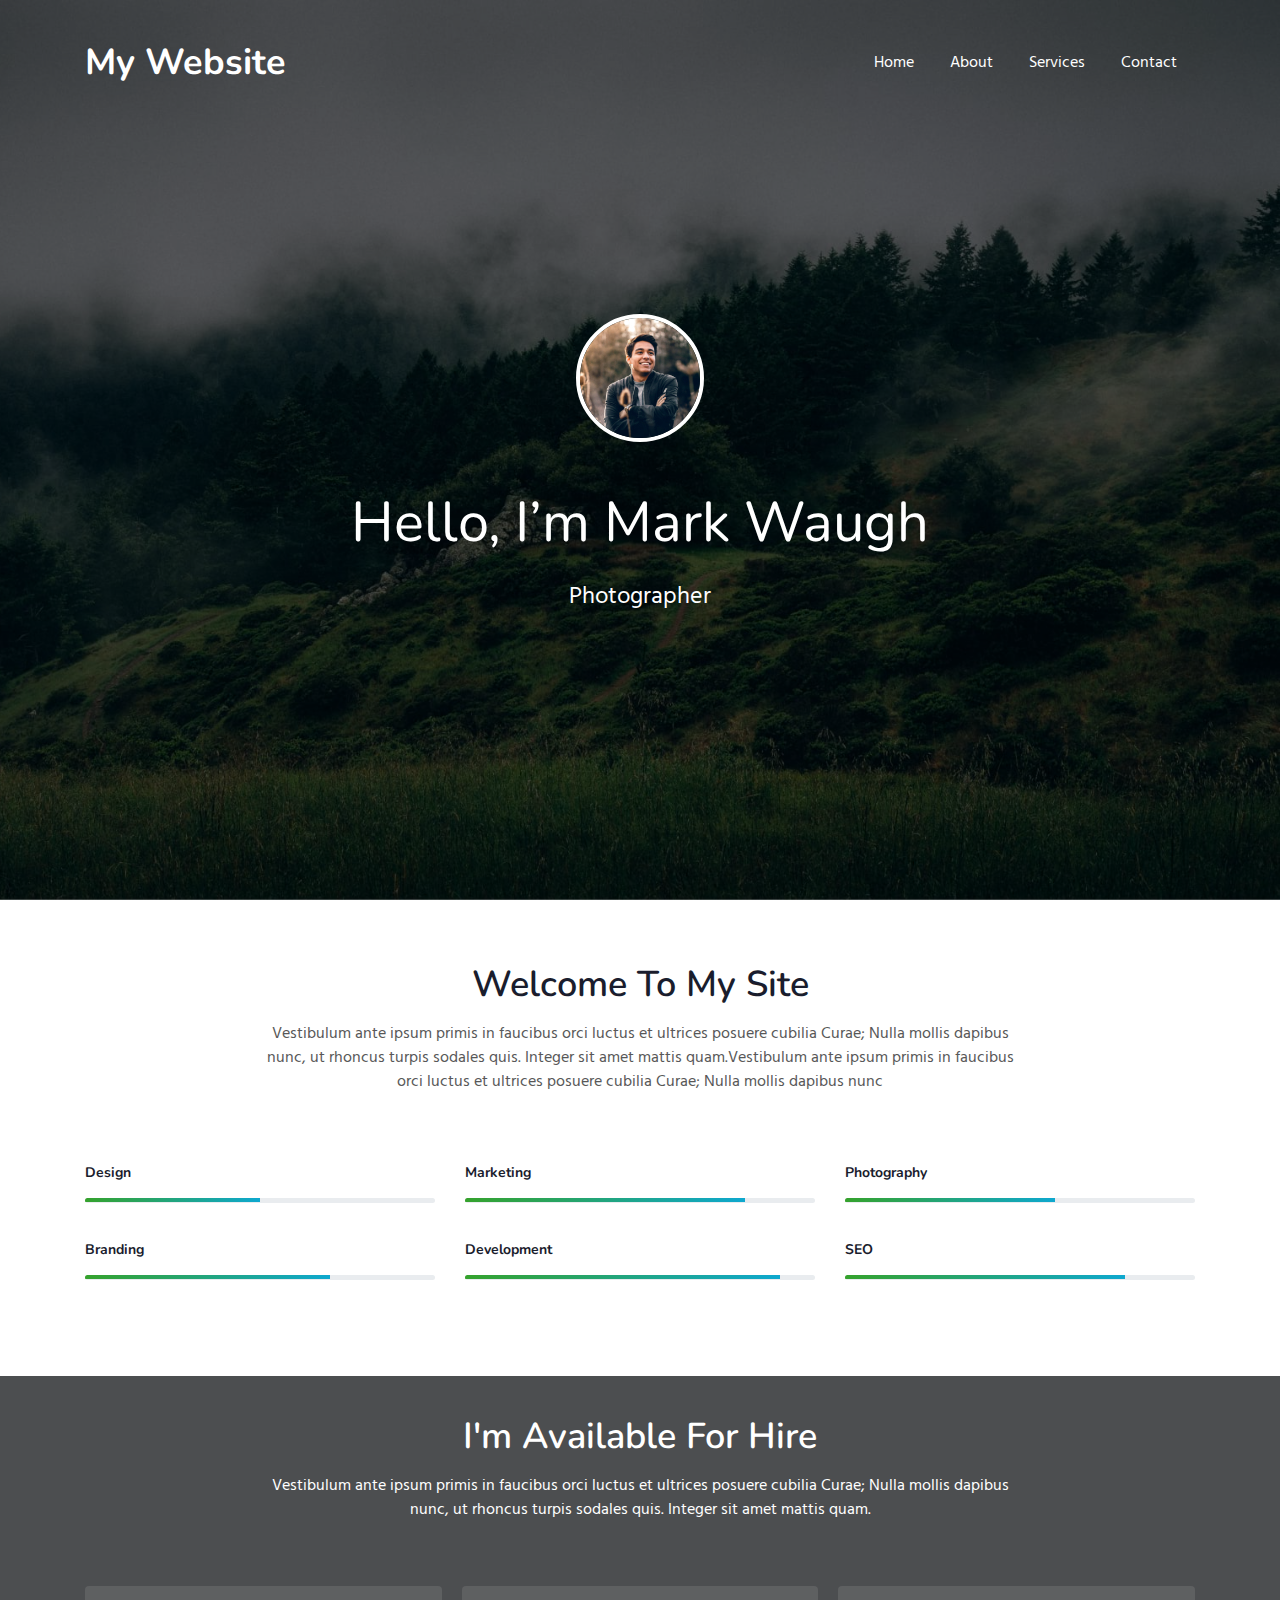
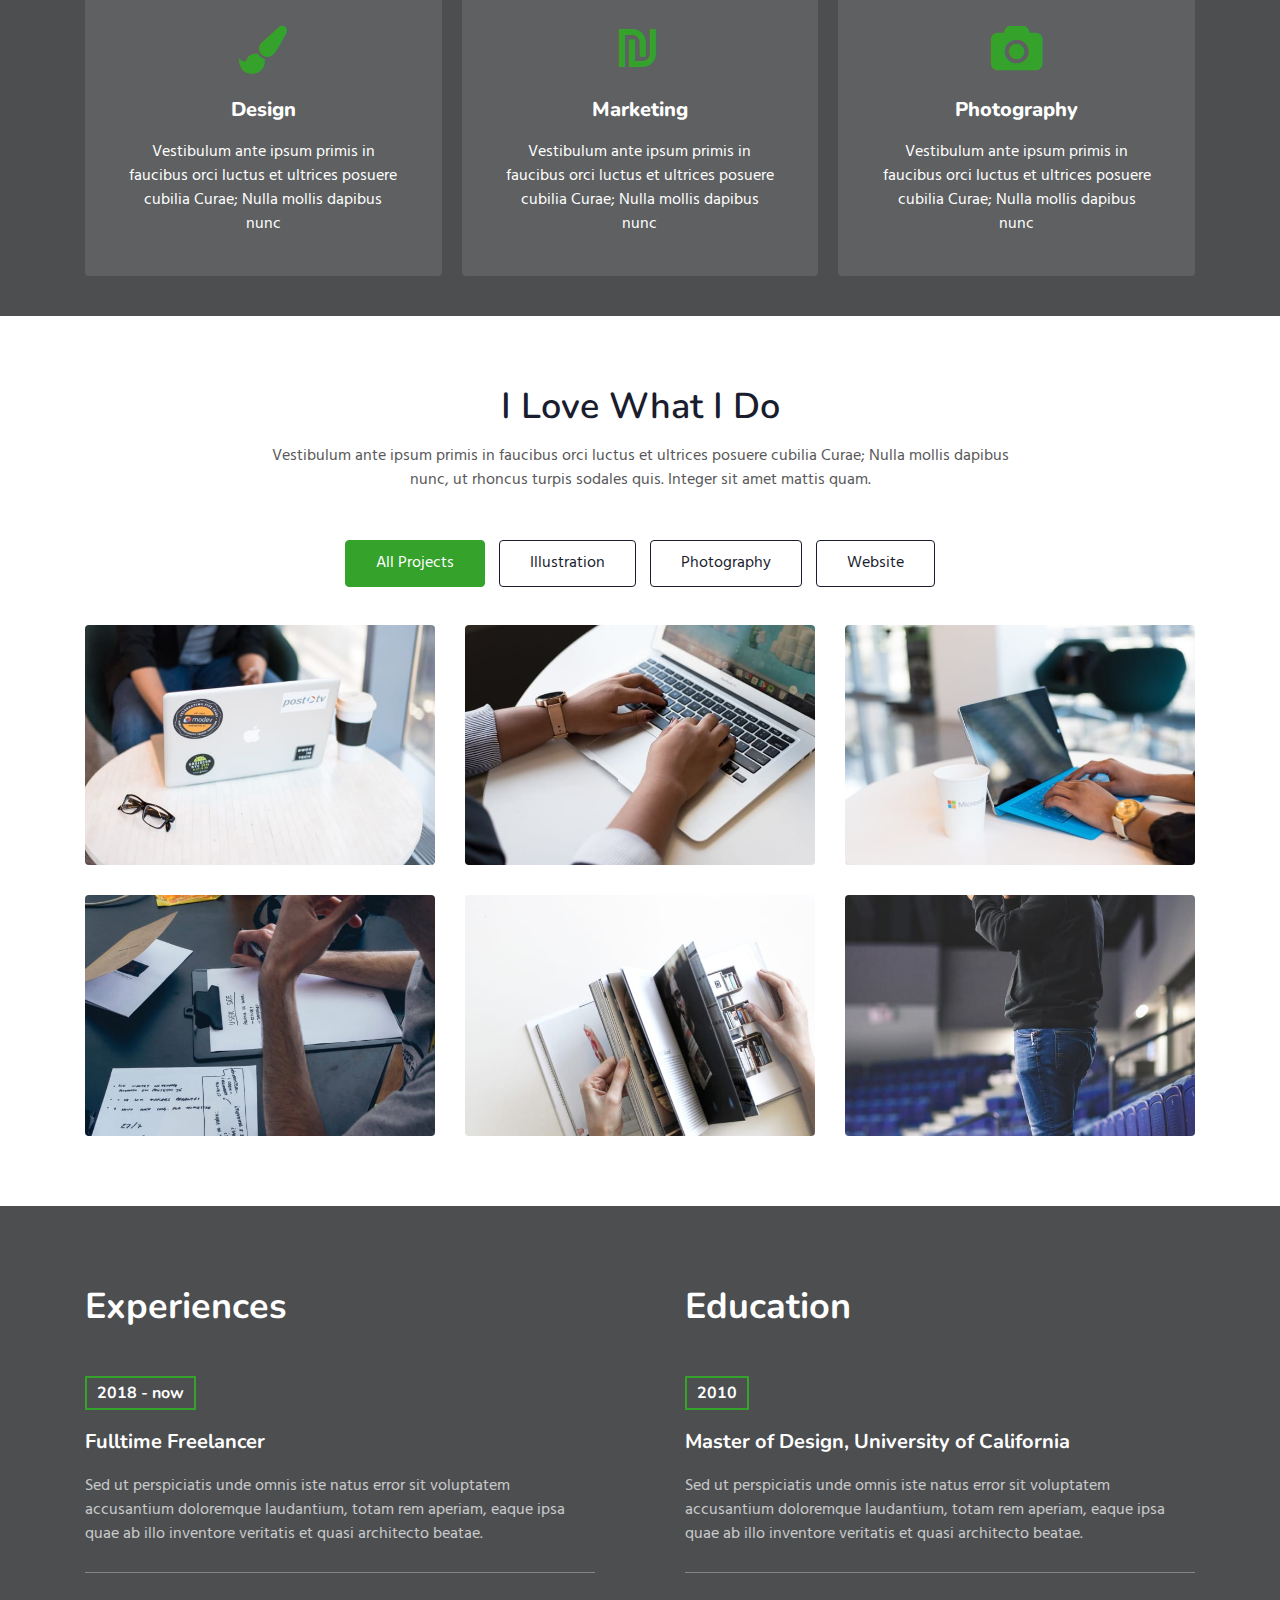
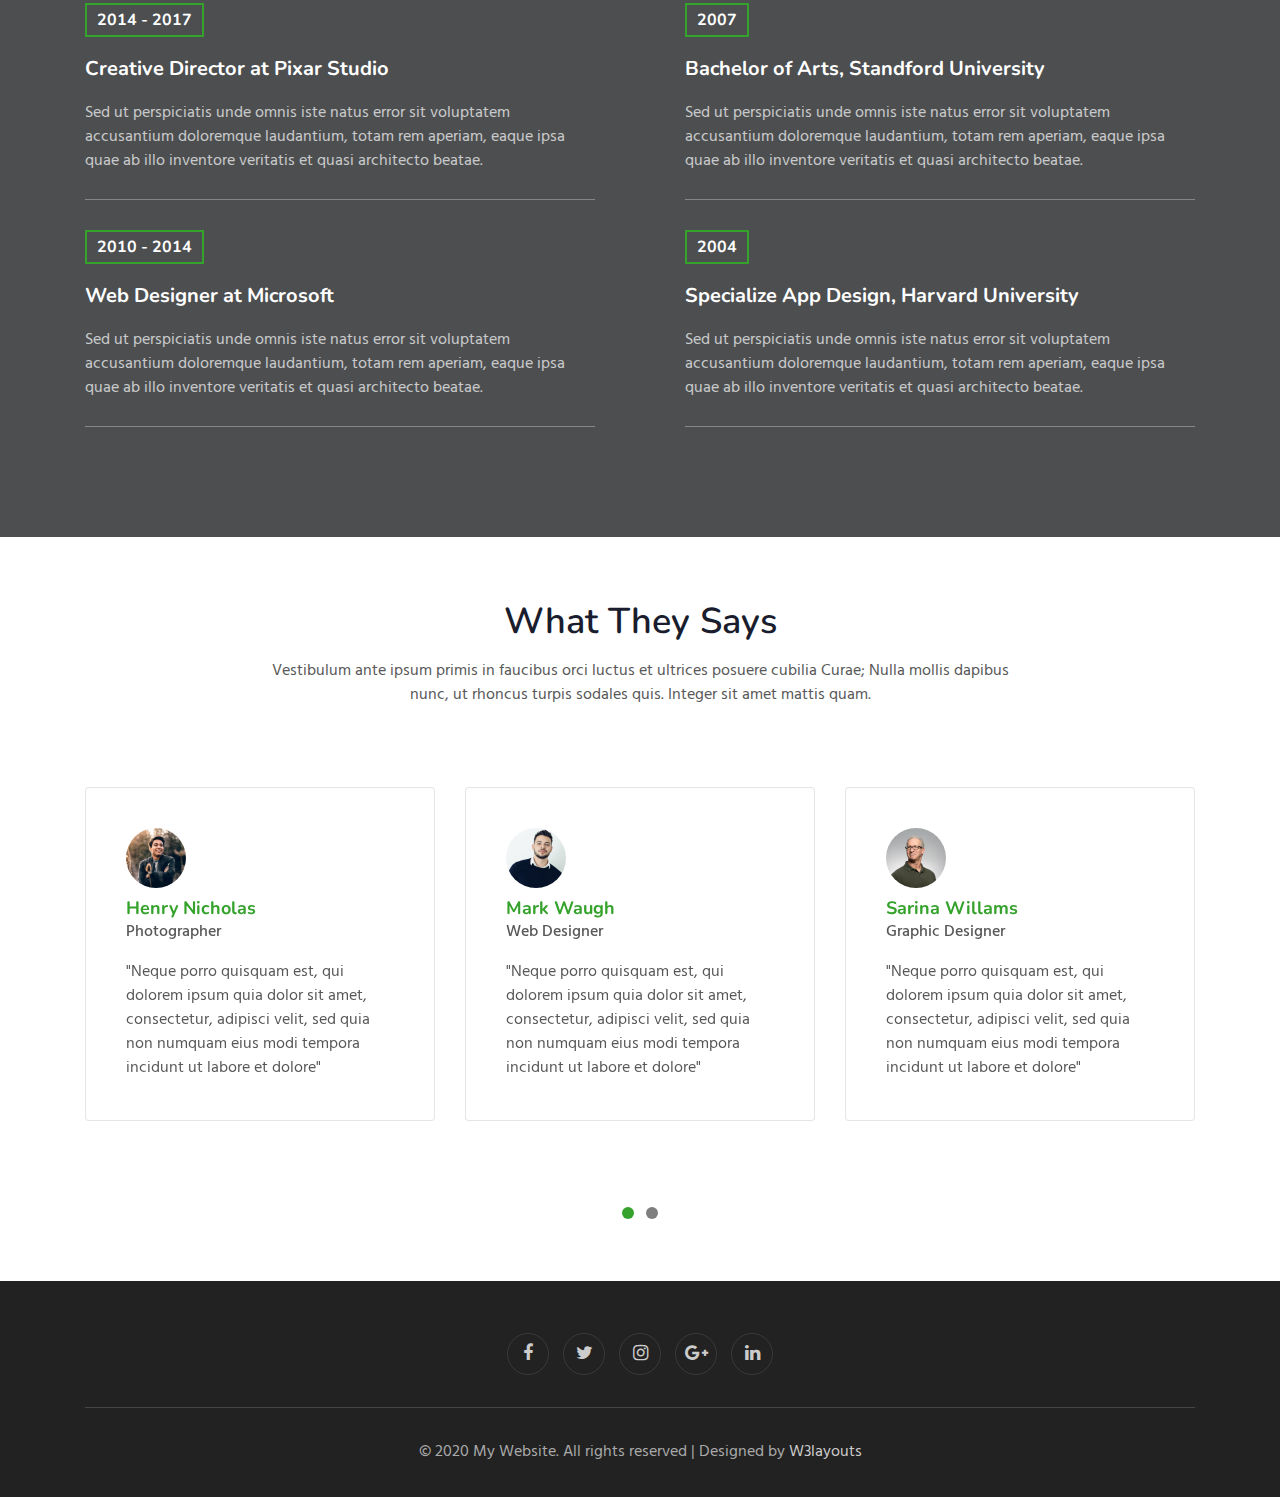
==== index.html @ eea14b31 "added index" ====
<!--
Author: W3layouts
Author URL: http://w3layouts.com
-->
<!doctype html>
<html lang="en">
  <head>
    <!-- Required meta tags -->
    <meta charset="utf-8">
    <meta name="viewport" content="width=device-width, initial-scale=1, shrink-to-fit=no">

    <title>My Website a Personal Portfolio Category Bootstrap Responsive Website Template | Home :: W3layouts</title>
    <!-- web fonts -->
    <link href="//fonts.googleapis.com/css?family=Nunito:400,600,700,800,900&display=swap" rel="stylesheet">
    <link href="//fonts.googleapis.com/css?family=Hind&display=swap" rel="stylesheet">
    <!-- //web fonts -->
    <!-- Template CSS -->
    <link rel="stylesheet" href="assets/css/style-starter.css">
  </head>
  <body>

<section class="w3l-bootstrap-header">
  <nav class="navbar navbar-expand-lg navbar-light py-lg-3 py-2">
    <div class="container">
      <a class="navbar-brand" href="index.html"> My Website</a>
      <!-- if logo is image enable this   
    <a class="navbar-brand" href="#index.html">
        <img src="image-path" alt="Your logo" title="Your logo" style="height:35px;" />
    </a> -->
      <button class="navbar-toggler" type="button" data-toggle="collapse" data-target="#navbarSupportedContent"
        aria-controls="navbarSupportedContent" aria-expanded="false" aria-label="Toggle navigation">
        <span class="navbar-toggler-icon fa fa-bars"></span>
      </button>

      <div class="collapse navbar-collapse" id="navbarSupportedContent">
        <ul class="navbar-nav ml-auto">
          <li class="nav-item">
            <a class="nav-link" href="index.html">Home</a>
          </li>
          <li class="nav-item">
            <a class="nav-link" href="about.html">About</a>
          </li>
          <li class="nav-item">
            <a class="nav-link" href="services.html">Services</a>
          </li>
         
        
          <li class="nav-item">
            <a class="nav-link" href="contact.html">Contact</a>
          </li>
        </ul>
        
      </div>
    </div>
  </nav>
</section>
 <!--  Main banner section -->
 <section class="w3l-main-banner" id="home">
  <div class="companies20-content">
    <div class="companies-wrapper">
        <div class="item">
         
            <div class="slider-info banner-view text-center">
              <div class="banner-info container">
                <img src="assets/images/c1.jpg" alt="about image" class="img-fluid">
                <h3 class="banner-text mt-5">Hello, I’m Mark Waugh
                  </h3>
                  <p class="my-4 mb-5">Photographer</p><br>
               
              </div>
            </div>
          
        </div>
    </div>
  </div>
</section>
 <!--  //Main banner section -->
<section class="w3l-about ">
<div class="skills-bars py-5">
 <div class="container py-md-3">
  <div class="heading text-center mx-auto">
    <h3 class="head">Welcome To My Site</h3>
    <p class="my-3 head"> Vestibulum ante ipsum primis in faucibus orci luctus et ultrices posuere cubilia Curae;
      Nulla mollis dapibus nunc, ut rhoncus
      turpis sodales quis. Integer sit amet mattis quam.Vestibulum ante ipsum primis in faucibus orci luctus et ultrices posuere cubilia Curae; Nulla mollis dapibus nunc</p>
      
    </div>
<div class="row mt-5 pt-3">
    <div class="col-lg-4 col-md-4 col-sm-6 skills-bar-grids mb-4 pb-2">
        <h4>Design</h4>
        <div class="progress">
        <div class="progress-bar progress-bar-striped bg-color" role="progressbar" style="width: 50% ;height:4px;" aria-valuenow="50" aria-valuemin="0" aria-valuemax="100">
      </div>
    </div>
</div>
    <div class="col-lg-4 col-md-4 col-sm-6 skills-bar-grids mb-4 pb-2">
        <h4>Marketing</h4>
        <div class="progress">
        <div class="progress-bar progress-bar-striped bg-color" role="progressbar" style="width: 80% ;height:4px;" aria-valuenow="50" aria-valuemin="0" aria-valuemax="100">
      </div>
    </div>
</div>
<div class="col-lg-4  col-md-4 col-sm-6 skills-bar-grids mb-4 pb-2">
    <h4>Photography</h4>
    <div class="progress">
    <div class="progress-bar progress-bar-striped bg-color" role="progressbar" style="width: 60% ;height:4px;" aria-valuenow="50" aria-valuemin="0" aria-valuemax="100">
  </div>
</div>
</div>
<div class="col-lg-4  col-md-4 col-sm-6 skills-bar-grids mb-4 pb-2">
    <h4>Branding</h4>
    <div class="progress">
    <div class="progress-bar progress-bar-striped bg-color" role="progressbar" style="width: 70% ;height:4px;" aria-valuenow="50" aria-valuemin="0" aria-valuemax="100">
  </div>
</div>
</div>
<div class="col-lg-4  col-md-4 col-sm-6 skills-bar-grids mb-4 pb-2">
    <h4>Development</h4>
    <div class="progress">
    <div class="progress-bar progress-bar-striped bg-color" role="progressbar" style="width: 90% ;height:4px;" aria-valuenow="50" aria-valuemin="0" aria-valuemax="100">
  </div>
</div>
</div>
<div class="col-lg-4 col-md-4 col-sm-6 skills-bar-grids ">
    <h4>SEO</h4>
    <div class="progress">
    <div class="progress-bar progress-bar-striped bg-color" role="progressbar" style="width: 80% ;height:4px;" aria-valuenow="50" aria-valuemin="0" aria-valuemax="100">
  </div>
</div>
</div>

 </div>
 </div>
</div>
 </section>
<section class="w3l-feature-3" id="features">
	<div class="grid top-bottom">
		<div class="container">
			<div class="heading text-center mx-auto">
                <h3 class="head text-white">I'm Available For Hire</h3>
                <p class="my-3 head text-white"> Vestibulum ante ipsum primis in faucibus orci luctus et ultrices posuere cubilia Curae;
                  Nulla mollis dapibus nunc, ut rhoncus
                  turpis sodales quis. Integer sit amet mattis quam.</p>
              </div>
			<div class="middle-section grid-column text-center mt-5 pt-3">
				<div class="three-grids-columns">
					<span class="fa fa-paint-brush"></span>
					<h4>Design</h4>
					<p>Vestibulum ante ipsum primis in faucibus orci luctus et ultrices posuere cubilia Curae; Nulla mollis dapibus nunc</p>
					
				</div>
				<div class="three-grids-columns">
					<span class="fa fa-ils"></span>
					<h4>Marketing</h4>
					<p>Vestibulum ante ipsum primis in faucibus orci luctus et ultrices posuere cubilia Curae; Nulla mollis dapibus nunc</p>
					
				</div>
				<div class="three-grids-columns">
					<span class="fa fa-camera"></span>
					<h4>Photography</h4>
					<p>Vestibulum ante ipsum primis in faucibus orci luctus et ultrices posuere cubilia Curae; Nulla mollis dapibus nunc</p>
					
				</div>
			</div>
		</div>
	</div>
</section>
<div class="products-4" id="portfolio">
    <!-- Products4 block -->
    <div id="products4-block" class="text-center">
        <div class="container">
            <div class="heading text-center mx-auto mb-5">
                <h3 class="head">I Love What I Do</h3>
                <p class="my-3 head"> Vestibulum ante ipsum primis in faucibus orci luctus et ultrices posuere cubilia Curae;
                Nulla mollis dapibus nunc, ut rhoncus
                turpis sodales quis. Integer sit amet mattis quam.</p>
              </div>
            <input id="tab1" type="radio" name="tabs" checked>
            <label class="tabtle" for="tab1">All Projects</label>

            <input id="tab2" type="radio" name="tabs">
            <label class="tabtle" for="tab2">Illustration</label>

            <input id="tab3" type="radio" name="tabs">
            <label class="tabtle" for="tab3">Photography</label>

            <input id="tab4" type="radio" name="tabs">
            <label class="tabtle" for="tab4">Website</label>

            <section id="content1" class="tab-content text-left">
                <div class="d-grid grid-col-3">
                    <div class="product">
                        <a href="assets/images/g1.jpg" data-lightbox="example-set"
                            data-title="Lorem ipsum dolor sit amet consectetur adipisicing elit. Numquam architecto, ex veritatis">
                            <figure>
                                <img src="assets/images/g1.jpg" class="img-responsive" alt="" />
                            </figure>
                        </a>
                        
                    </div>
                    <div class="product">
                        <a href="assets/images/g2.jpg" data-lightbox="example-set"
                            data-title="Lorem ipsum dolor sit amet consectetur adipisicing elit. Numquam architecto, ex veritatis">
                            <figure>
                                <img src="assets/images/g2.jpg" class="img-responsive" alt="" />
                            </figure>
                        </a>
                        
                    </div>
                    <div class="product">
                        <a href="assets/images/g3.jpg" data-lightbox="example-set"
                            data-title="Lorem ipsum dolor sit amet consectetur adipisicing elit. Numquam architecto, ex veritatis">
                            <figure>
                                <img src="assets/images/g3.jpg" class="img-responsive" alt="" />
                            </figure>
                        </a>
                        
                    </div>
                    <div class="product">
                        <a href="assets/images/g4.jpg" data-lightbox="example-set"
                            data-title="Lorem ipsum dolor sit amet consectetur adipisicing elit. Numquam architecto, ex veritatis">
                            <figure>
                                <img src="assets/images/g4.jpg" class="img-responsive" alt="" />
                            </figure>
                        </a>
                        
                    </div>
                    <div class="product">
                        <a href="assets/images/g5.jpg" data-lightbox="example-set"
                            data-title="Lorem ipsum dolor sit amet consectetur adipisicing elit. Numquam architecto, ex veritatis">
                            <figure>
                                <img src="assets/images/g5.jpg" class="img-responsive" alt="" />
                            </figure>
                        </a>
                       
                    </div>
                    <div class="product">
                        <a href="assets/images/g6.jpg" data-lightbox="example-set"
                            data-title="Lorem ipsum dolor sit amet consectetur adipisicing elit. Numquam architecto, ex veritatis">
                            <figure>
                                <img src="assets/images/g6.jpg" class="img-responsive" alt="" />
                            </figure>
                        </a>
                        
                    </div>
                    
                    
                </div>
            </section>

            <section id="content2" class="tab-content text-left">
                <div class="d-grid grid-col-3">
                    <div class="product">
                        <a href="assets/images/g7.jpg" data-lightbox="example-set"
                            data-title="Lorem ipsum dolor sit amet consectetur adipisicing elit. Numquam architecto, ex veritatis">
                            <figure>
                                <img src="assets/images/g7.jpg" class="img-responsive" alt="" />
                            </figure>
                        </a>
                        
                    </div>
                    <div class="product">
                        <a href="assets/images/g8.jpg" data-lightbox="example-set"
                            data-title="Lorem ipsum dolor sit amet consectetur adipisicing elit. Numquam architecto, ex veritatis">
                            <figure>
                                <img src="assets/images/g8.jpg" class="img-responsive" alt="" />
                            </figure>
                        </a>
                       
                    </div>
                    <div class="product">
                        <a href="assets/images/g1.jpg" data-lightbox="example-set"
                            data-title="Lorem ipsum dolor sit amet consectetur adipisicing elit. Numquam architecto, ex veritatis">
                            <figure>
                                <img src="assets/images/g1.jpg" class="img-responsive" alt="" />
                            </figure>
                        </a>
                       
                    </div>
                    <div class="product">
                        <a href="assets/images/g2.jpg" data-lightbox="example-set"
                            data-title="Lorem ipsum dolor sit amet consectetur adipisicing elit. Numquam architecto, ex veritatis">
                            <figure>
                                <img src="assets/images/g2.jpg" class="img-responsive" alt="" />
                            </figure>
                        </a>
                       
                    </div>
                    <div class="product">
                        <a href="assets/images/g3.jpg" data-lightbox="example-set"
                            data-title="Lorem ipsum dolor sit amet consectetur adipisicing elit. Numquam architecto, ex veritatis">
                            <figure>
                                <img src="assets/images/g3.jpg" class="img-responsive" alt="" />
                            </figure>
                        </a>
                        
                    </div>
                    <div class="product">
                        <a href="assets/images/g4.jpg" data-lightbox="example-set"
                            data-title="Lorem ipsum dolor sit amet consectetur adipisicing elit. Numquam architecto, ex veritatis">
                            <figure>
                                <img src="assets/images/g4.jpg" class="img-responsive" alt="" />
                            </figure>
                        </a>
                        
                    </div>
                </div>
            </section>

            <section id="content3" class="tab-content text-left">
                <div class="d-grid grid-col-3">
                    <div class="product">
                        <a href="assets/images/g5.jpg" data-lightbox="example-set"
                            data-title="Lorem ipsum dolor sit amet consectetur adipisicing elit. Numquam architecto, ex veritatis">
                            <figure>
                                <img src="assets/images/g5.jpg" class="img-responsive" alt="" />
                            </figure>
                        </a>
                      
                    </div>
                    <div class="product">
                        <a href="assets/images/g6.jpg" data-lightbox="example-set"
                            data-title="Lorem ipsum dolor sit amet consectetur adipisicing elit. Numquam architecto, ex veritatis">
                            <figure>
                                <img src="assets/images/g6.jpg" class="img-responsive" alt="" />
                            </figure>
                        </a>
                       
                    </div>
                    <div class="product">
                        <a href="assets/images/g7.jpg" data-lightbox="example-set"
                            data-title="Lorem ipsum dolor sit amet consectetur adipisicing elit. Numquam architecto, ex veritatis">
                            <figure>
                                <img src="assets/images/g7.jpg" class="img-responsive" alt="" />
                            </figure>
                        </a>
                        
                    </div>
                </div>
            </section>

            <section id="content4" class="tab-content text-left">
                <div class="d-grid grid-col-3">
                    <div class="product">
                        <a href="assets/images/g8.jpg" data-lightbox="example-set"
                            data-title="Lorem ipsum dolor sit amet consectetur adipisicing elit. Numquam architecto, ex veritatis">
                            <figure>
                                <img src="assets/images/g8.jpg" class="img-responsive" alt="" />
                            </figure>
                        </a>
                        
                    </div>
                    <div class="product">
                        <a href="assets/images/g1.jpg" data-lightbox="example-set"
                            data-title="Lorem ipsum dolor sit amet consectetur adipisicing elit. Numquam architecto, ex veritatis">
                            <figure>
                                <img src="assets/images/g1.jpg" class="img-responsive" alt="" />
                            </figure>
                        </a>
                        
                    </div>
                </div>
            </section>
        </div>
    </div>
    <!-- Products4 block -->
</div>
<script src="assets/js/jquery-3.3.1.min.js"></script>
<script src="assets/js/lightbox-plus-jquery.min.js"></script>
<section class="services-12" id="experience">
	<div class="form-12-content">
		<div class="container">
			<div class="grid grid-column-2 ">
				
				<div class="column1">
          <h3 class="mb-5">Experiences</h3>
					<div class="experience-top">
            <h5>2018 - now</h5>
						<h4>Fulltime Freelancer</h4>
						<p class="my-3 text-white">Sed ut perspiciatis unde omnis iste natus error sit voluptatem accusantium doloremque laudantium, totam rem aperiam, eaque ipsa quae ab illo inventore veritatis et quasi architecto beatae.</p>
            </div>
            <div class="experience-top">
              <h5>2014 - 2017</h5>
              <h4>Creative Director at Pixar Studio</h4>
              <p class="my-3 text-white">Sed ut perspiciatis unde omnis iste natus error sit voluptatem accusantium doloremque laudantium, totam rem aperiam, eaque ipsa quae ab illo inventore veritatis et quasi architecto beatae.</p>
              </div>
              <div class="experience-top">
                <h5>2010 - 2014</h5>
                <h4>Web Designer at Microsoft</h4>
                <p class="my-3 text-white">Sed ut perspiciatis unde omnis iste natus error sit voluptatem accusantium doloremque laudantium, totam rem aperiam, eaque ipsa quae ab illo inventore veritatis et quasi architecto beatae.</p>
                </div>
					</div>
					<div class="column2">
            <h3 class="mb-5">Education</h3>
            <div class="experience-top">
              <h5>2010</h5>
              <h4>Master of Design, University of California</h4>
              <p class="my-3 text-white">Sed ut perspiciatis unde omnis iste natus error sit voluptatem accusantium doloremque laudantium, totam rem aperiam, eaque ipsa quae ab illo inventore veritatis et quasi architecto beatae.</p>
              </div>
              <div class="experience-top">
                <h5>2007</h5>
                <h4>Bachelor of Arts, Standford University</h4>
                <p class="my-3 text-white">Sed ut perspiciatis unde omnis iste natus error sit voluptatem accusantium doloremque laudantium, totam rem aperiam, eaque ipsa quae ab illo inventore veritatis et quasi architecto beatae.</p>
                </div>
                <div class="experience-top">
                  <h5>2004</h5>
                  <h4>Specialize App Design, Harvard University</h4>
                  <p class="my-3 text-white">Sed ut perspiciatis unde omnis iste natus error sit voluptatem accusantium doloremque laudantium, totam rem aperiam, eaque ipsa quae ab illo inventore veritatis et quasi architecto beatae.</p>
                  </div>
					</div>
			</div>
		</div>
	</div>
</section>
<section class="w3l-testimonials" id="testimonials">
  <div class="customers-6-content py-5">
    <div class="container py-lg-3">
      <div class="heading text-center mx-auto">
        <h3 class="head">What They Says</h3>
        <p class="my-3 head "> Vestibulum ante ipsum primis in faucibus orci luctus et ultrices posuere cubilia Curae;
          Nulla mollis dapibus nunc, ut rhoncus
          turpis sodales quis. Integer sit amet mattis quam.</p>
      </div>
     
      <div id="customerhnyCarousel" class="carousel slide" data-ride="carousel">

        <ol class="carousel-indicators">
          <li data-target="#customerhnyCarousel" data-slide-to="0" class="active"></li>
                        <li data-target="#customerhnyCarousel" data-slide-to="1"></li>
                      
        </ol>
        <!-- Carousel items -->
        <div class="carousel-inner pb-5">

          <div class="carousel-item active">
            <div class="customer row py-5 mt-3">
              <div class="col-lg-4 col-md-6">
                <div class="card">
                 
                  <div class="card-body">
                    <img class="card-img-top img-responsive" src="assets/images/c1.jpg" alt="">
                    <h3 class="card-title mt-2">Henry Nicholas</h3>
                    <p class="sub-title mb-3">Photographer</p>
                    <p class="card-text">  "Neque porro quisquam est, qui dolorem ipsum quia dolor sit amet, consectetur, adipisci velit, sed quia non numquam eius modi tempora incidunt ut labore et dolore"
                    </p>
                  
                    
                  </div>
                </div>
              </div>
              <div class="col-lg-4 col-md-6 off-testi-2">
                <div class="card">
                
                  <div class="card-body">
                    <img class="card-img-top img-responsive" src="assets/images/c2.jpg" alt="">
                    <h3 class="card-title mt-2">Mark Waugh</h3>
                    <p class="sub-title mb-3">Web Designer</p>
                    <p class="card-text">  "Neque porro quisquam est, qui dolorem ipsum quia dolor sit amet, consectetur, adipisci velit, sed quia non numquam eius modi tempora incidunt ut labore et dolore"
                    </p>
                    
                  
                  </div>
                </div>
              </div>
              <div class="col-lg-4 offset-md-3 offset-lg-0 col-md-6 off-testi">
                <div class="card">
                  
                  <div class="card-body">
                    <img class="card-img-top img-responsive" src="assets/images/c3.jpg" alt="">
                    <h3 class="card-title mt-2">Sarina Willams</h3>
                    <p class="sub-title mb-3">Graphic Designer</p>
                    <p class="card-text">  "Neque porro quisquam est, qui dolorem ipsum quia dolor sit amet, consectetur, adipisci velit, sed quia non numquam eius modi tempora incidunt ut labore et dolore"
                     </p>
                   
                    
                  </div>
                </div>
              </div>
            </div>
          </div>
          <!--.item-->

          <div class="carousel-item">
            <div class="customer row py-5 mt-3">
              <div class="col-lg-4 col-md-6">
                <div class="card">
                 
                  <div class="card-body">
                    <img class="card-img-top img-responsive" src="assets/images/c2.jpg" alt="">
                    <h3 class="card-title mt-2">Mark Waugh</h3>
                    <p class="sub-title mb-3">Engineer</p>
                    <p class="card-text">  "Neque porro quisquam est, qui dolorem ipsum quia dolor sit amet, consectetur, adipisci velit, sed quia non numquam eius modi tempora incidunt ut labore et dolore"
                    </p>
                  
                  
                  </div>
                </div>
              </div>
              <div class="col-lg-4 col-md-6 off-testi-2">
                <div class="card">
                 
                  <div class="card-body">
                    <img class="card-img-top img-responsive" src="assets/images/c3.jpg" alt="">
                    <h3 class="card-title mt-2">Sarina Willams</h3>
                    <p class="sub-title mb-3">Engineer</p>
                    <p class="card-text">  "Neque porro quisquam est, qui dolorem ipsum quia dolor sit amet, consectetur, adipisci velit, sed quia non numquam eius modi tempora incidunt ut labore et dolore"
                     </p>
                  
                    
                  </div>
                </div>
                
                
              </div>
              <div class="col-lg-4 offset-md-3 offset-lg-0 col-md-6 off-testi">
                <div class="card">
                 
                  <div class="card-body">
                    <img class="card-img-top img-responsive" src="assets/images/c1.jpg" alt="">
                    <h3 class="card-title mt-2">Henry Nicholas</h3>
                    <p class="sub-title mb-3">Engineer</p>
                    <p class="card-text"> "Neque porro quisquam est, qui dolorem ipsum quia dolor sit amet, consectetur, adipisci velit, sed quia non numquam eius modi tempora incidunt ut labore et dolore"
                    </p>
                   
                    
                  </div>
                </div>
              </div>
            </div>
            
          </div>
           

        </div>
        <!--.carousel-inner-->
      </div>
    </div>
  </div>
  <!--//customers -->
</section>
 
 <!-- grids block 5 -->
 <section class="w3l-footer-29-main" id="footer">
  <div class="footer-29 text-center">
      <div class="container">
        
        <div class="main-social-footer-29">
                    
          <a href="#facebook" class="facebook"><span class="fa fa-facebook"></span></a>
          <a href="#twitter" class="twitter"><span class="fa fa-twitter"></span></a>
          <a href="#instagram" class="instagram"><span class="fa fa-instagram"></span></a>
          <a href="#google-plus" class="google-plus"><span class="fa fa-google-plus"></span></a>
          <a href="#linkedin" class="linkedin"><span class="fa fa-linkedin"></span></a>
      </div>
          <div class="bottom-copies text-center">
              <p class="copy-footer-29">© 2020 My Website. All rights reserved | Designed by <a href="https://w3layouts.com">W3layouts</a></p>
               
          </div>
      </div>
  </div>
   <!-- move top -->
  <button onclick="topFunction()" id="movetop" title="Go to top">
              <span class="fa fa-angle-up"></span>
                 </button>
                 <script>
                     // When the user scrolls down 20px from the top of the document, show the button
                     window.onscroll = function () {
                         scrollFunction()
                     };
              
                     function scrollFunction() {
                         if (document.body.scrollTop > 20 || document.documentElement.scrollTop > 20) {
                             document.getElementById("movetop").style.display = "block";
                         } else {
                             document.getElementById("movetop").style.display = "none";
                         }
                     }
              
                     // When the user clicks on the button, scroll to the top of the document
                     function topFunction() {
                         document.body.scrollTop = 0;
                         document.documentElement.scrollTop = 0;
                     }
                 </script>
                 <!-- /move top -->
</section>
<!-- // grids block 5 -->
<script src="assets/js/jquery-3.3.1.min.js"></script>
<!-- //footer-28 block -->
</section>

<script>
    $(function () {
      $('.navbar-toggler').click(function () {
        $('body').toggleClass('noscroll');
      })
    });
  </script>
  <!-- jQuery first, then Popper.js, then Bootstrap JS -->
  <script src="https://code.jquery.com/jquery-3.4.1.slim.min.js"
    integrity="sha384-J6qa4849blE2+poT4WnyKhv5vZF5SrPo0iEjwBvKU7imGFAV0wwj1yYfoRSJoZ+n" crossorigin="anonymous">
  </script>
  
  <script src="https://stackpath.bootstrapcdn.com/bootstrap/4.4.1/js/bootstrap.min.js"
    integrity="sha384-wfSDF2E50Y2D1uUdj0O3uMBJnjuUD4Ih7YwaYd1iqfktj0Uod8GCExl3Og8ifwB6" crossorigin="anonymous">
  </script>

<!-- Smooth scrolling -->



</body>

</html>
<!-- // grids block 5 -->
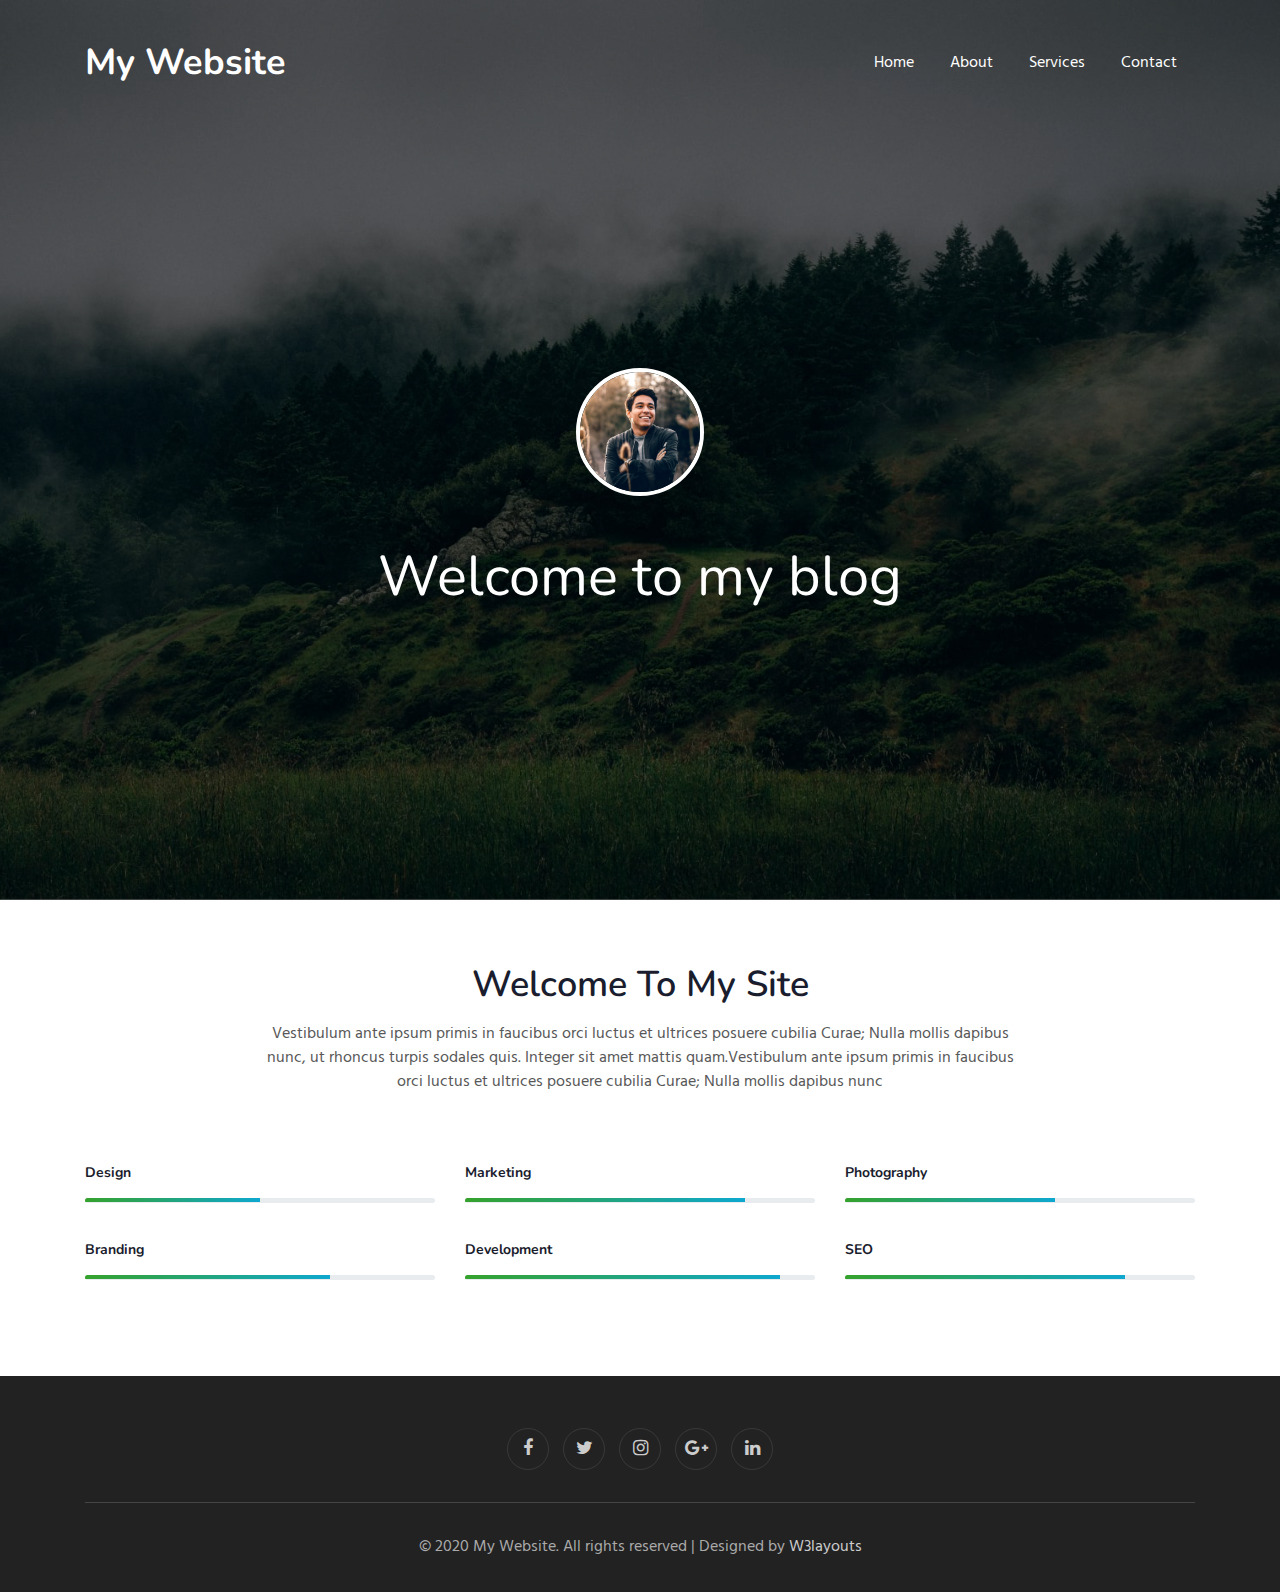
==== commit 2db26695: "updated home page" ====
--- a/index.html
+++ b/index.html
@@ -63,9 +63,9 @@
             <div class="slider-info banner-view text-center">
               <div class="banner-info container">
                 <img src="assets/images/c1.jpg" alt="about image" class="img-fluid">
-                <h3 class="banner-text mt-5">Hello, I’m Mark Waugh
+                <h3 class="banner-text mt-5">Welcome to my blog
                   </h3>
-                  <p class="my-4 mb-5">Photographer</p><br>
+                  <br>
                
               </div>
             </div>
@@ -75,541 +75,138 @@
   </div>
 </section>
  <!--  //Main banner section -->
-<section class="w3l-about ">
-<div class="skills-bars py-5">
- <div class="container py-md-3">
-  <div class="heading text-center mx-auto">
-    <h3 class="head">Welcome To My Site</h3>
-    <p class="my-3 head"> Vestibulum ante ipsum primis in faucibus orci luctus et ultrices posuere cubilia Curae;
-      Nulla mollis dapibus nunc, ut rhoncus
-      turpis sodales quis. Integer sit amet mattis quam.Vestibulum ante ipsum primis in faucibus orci luctus et ultrices posuere cubilia Curae; Nulla mollis dapibus nunc</p>
-      
-    </div>
-<div class="row mt-5 pt-3">
-    <div class="col-lg-4 col-md-4 col-sm-6 skills-bar-grids mb-4 pb-2">
-        <h4>Design</h4>
-        <div class="progress">
-        <div class="progress-bar progress-bar-striped bg-color" role="progressbar" style="width: 50% ;height:4px;" aria-valuenow="50" aria-valuemin="0" aria-valuemax="100">
-      </div>
-    </div>
-</div>
-    <div class="col-lg-4 col-md-4 col-sm-6 skills-bar-grids mb-4 pb-2">
-        <h4>Marketing</h4>
-        <div class="progress">
-        <div class="progress-bar progress-bar-striped bg-color" role="progressbar" style="width: 80% ;height:4px;" aria-valuenow="50" aria-valuemin="0" aria-valuemax="100">
-      </div>
-    </div>
-</div>
-<div class="col-lg-4  col-md-4 col-sm-6 skills-bar-grids mb-4 pb-2">
-    <h4>Photography</h4>
-    <div class="progress">
-    <div class="progress-bar progress-bar-striped bg-color" role="progressbar" style="width: 60% ;height:4px;" aria-valuenow="50" aria-valuemin="0" aria-valuemax="100">
-  </div>
-</div>
-</div>
-<div class="col-lg-4  col-md-4 col-sm-6 skills-bar-grids mb-4 pb-2">
-    <h4>Branding</h4>
-    <div class="progress">
-    <div class="progress-bar progress-bar-striped bg-color" role="progressbar" style="width: 70% ;height:4px;" aria-valuenow="50" aria-valuemin="0" aria-valuemax="100">
-  </div>
-</div>
-</div>
-<div class="col-lg-4  col-md-4 col-sm-6 skills-bar-grids mb-4 pb-2">
-    <h4>Development</h4>
-    <div class="progress">
-    <div class="progress-bar progress-bar-striped bg-color" role="progressbar" style="width: 90% ;height:4px;" aria-valuenow="50" aria-valuemin="0" aria-valuemax="100">
-  </div>
-</div>
-</div>
-<div class="col-lg-4 col-md-4 col-sm-6 skills-bar-grids ">
-    <h4>SEO</h4>
-    <div class="progress">
-    <div class="progress-bar progress-bar-striped bg-color" role="progressbar" style="width: 80% ;height:4px;" aria-valuenow="50" aria-valuemin="0" aria-valuemax="100">
-  </div>
-</div>
-</div>
-
- </div>
- </div>
-</div>
+<section class="w3l-about ">
+<div class="skills-bars py-5">
+ <div class="container py-md-3">
+  <div class="heading text-center mx-auto">
+    <h3 class="head">Welcome To My Site</h3>
+    <p class="my-3 head"> Vestibulum ante ipsum primis in faucibus orci luctus et ultrices posuere cubilia Curae;
+      Nulla mollis dapibus nunc, ut rhoncus
+      turpis sodales quis. Integer sit amet mattis quam.Vestibulum ante ipsum primis in faucibus orci luctus et ultrices posuere cubilia Curae; Nulla mollis dapibus nunc</p>
+      
+    </div>
+<div class="row mt-5 pt-3">
+    <div class="col-lg-4 col-md-4 col-sm-6 skills-bar-grids mb-4 pb-2">
+        <h4>Design</h4>
+        <div class="progress">
+        <div class="progress-bar progress-bar-striped bg-color" role="progressbar" style="width: 50% ;height:4px;" aria-valuenow="50" aria-valuemin="0" aria-valuemax="100">
+      </div>
+    </div>
+</div>
+    <div class="col-lg-4 col-md-4 col-sm-6 skills-bar-grids mb-4 pb-2">
+        <h4>Marketing</h4>
+        <div class="progress">
+        <div class="progress-bar progress-bar-striped bg-color" role="progressbar" style="width: 80% ;height:4px;" aria-valuenow="50" aria-valuemin="0" aria-valuemax="100">
+      </div>
+    </div>
+</div>
+<div class="col-lg-4  col-md-4 col-sm-6 skills-bar-grids mb-4 pb-2">
+    <h4>Photography</h4>
+    <div class="progress">
+    <div class="progress-bar progress-bar-striped bg-color" role="progressbar" style="width: 60% ;height:4px;" aria-valuenow="50" aria-valuemin="0" aria-valuemax="100">
+  </div>
+</div>
+</div>
+<div class="col-lg-4  col-md-4 col-sm-6 skills-bar-grids mb-4 pb-2">
+    <h4>Branding</h4>
+    <div class="progress">
+    <div class="progress-bar progress-bar-striped bg-color" role="progressbar" style="width: 70% ;height:4px;" aria-valuenow="50" aria-valuemin="0" aria-valuemax="100">
+  </div>
+</div>
+</div>
+<div class="col-lg-4  col-md-4 col-sm-6 skills-bar-grids mb-4 pb-2">
+    <h4>Development</h4>
+    <div class="progress">
+    <div class="progress-bar progress-bar-striped bg-color" role="progressbar" style="width: 90% ;height:4px;" aria-valuenow="50" aria-valuemin="0" aria-valuemax="100">
+  </div>
+</div>
+</div>
+<div class="col-lg-4 col-md-4 col-sm-6 skills-bar-grids ">
+    <h4>SEO</h4>
+    <div class="progress">
+    <div class="progress-bar progress-bar-striped bg-color" role="progressbar" style="width: 80% ;height:4px;" aria-valuenow="50" aria-valuemin="0" aria-valuemax="100">
+  </div>
+</div>
+</div>
+
+ </div>
+ </div>
+</div>
  </section>
-<section class="w3l-feature-3" id="features">
-	<div class="grid top-bottom">
-		<div class="container">
-			<div class="heading text-center mx-auto">
-                <h3 class="head text-white">I'm Available For Hire</h3>
-                <p class="my-3 head text-white"> Vestibulum ante ipsum primis in faucibus orci luctus et ultrices posuere cubilia Curae;
-                  Nulla mollis dapibus nunc, ut rhoncus
-                  turpis sodales quis. Integer sit amet mattis quam.</p>
-              </div>
-			<div class="middle-section grid-column text-center mt-5 pt-3">
-				<div class="three-grids-columns">
-					<span class="fa fa-paint-brush"></span>
-					<h4>Design</h4>
-					<p>Vestibulum ante ipsum primis in faucibus orci luctus et ultrices posuere cubilia Curae; Nulla mollis dapibus nunc</p>
-					
-				</div>
-				<div class="three-grids-columns">
-					<span class="fa fa-ils"></span>
-					<h4>Marketing</h4>
-					<p>Vestibulum ante ipsum primis in faucibus orci luctus et ultrices posuere cubilia Curae; Nulla mollis dapibus nunc</p>
-					
-				</div>
-				<div class="three-grids-columns">
-					<span class="fa fa-camera"></span>
-					<h4>Photography</h4>
-					<p>Vestibulum ante ipsum primis in faucibus orci luctus et ultrices posuere cubilia Curae; Nulla mollis dapibus nunc</p>
-					
-				</div>
-			</div>
-		</div>
-	</div>
-</section>
-<div class="products-4" id="portfolio">
-    <!-- Products4 block -->
-    <div id="products4-block" class="text-center">
-        <div class="container">
-            <div class="heading text-center mx-auto mb-5">
-                <h3 class="head">I Love What I Do</h3>
-                <p class="my-3 head"> Vestibulum ante ipsum primis in faucibus orci luctus et ultrices posuere cubilia Curae;
-                Nulla mollis dapibus nunc, ut rhoncus
-                turpis sodales quis. Integer sit amet mattis quam.</p>
-              </div>
-            <input id="tab1" type="radio" name="tabs" checked>
-            <label class="tabtle" for="tab1">All Projects</label>
-
-            <input id="tab2" type="radio" name="tabs">
-            <label class="tabtle" for="tab2">Illustration</label>
-
-            <input id="tab3" type="radio" name="tabs">
-            <label class="tabtle" for="tab3">Photography</label>
-
-            <input id="tab4" type="radio" name="tabs">
-            <label class="tabtle" for="tab4">Website</label>
-
-            <section id="content1" class="tab-content text-left">
-                <div class="d-grid grid-col-3">
-                    <div class="product">
-                        <a href="assets/images/g1.jpg" data-lightbox="example-set"
-                            data-title="Lorem ipsum dolor sit amet consectetur adipisicing elit. Numquam architecto, ex veritatis">
-                            <figure>
-                                <img src="assets/images/g1.jpg" class="img-responsive" alt="" />
-                            </figure>
-                        </a>
-                        
-                    </div>
-                    <div class="product">
-                        <a href="assets/images/g2.jpg" data-lightbox="example-set"
-                            data-title="Lorem ipsum dolor sit amet consectetur adipisicing elit. Numquam architecto, ex veritatis">
-                            <figure>
-                                <img src="assets/images/g2.jpg" class="img-responsive" alt="" />
-                            </figure>
-                        </a>
-                        
-                    </div>
-                    <div class="product">
-                        <a href="assets/images/g3.jpg" data-lightbox="example-set"
-                            data-title="Lorem ipsum dolor sit amet consectetur adipisicing elit. Numquam architecto, ex veritatis">
-                            <figure>
-                                <img src="assets/images/g3.jpg" class="img-responsive" alt="" />
-                            </figure>
-                        </a>
-                        
-                    </div>
-                    <div class="product">
-                        <a href="assets/images/g4.jpg" data-lightbox="example-set"
-                            data-title="Lorem ipsum dolor sit amet consectetur adipisicing elit. Numquam architecto, ex veritatis">
-                            <figure>
-                                <img src="assets/images/g4.jpg" class="img-responsive" alt="" />
-                            </figure>
-                        </a>
-                        
-                    </div>
-                    <div class="product">
-                        <a href="assets/images/g5.jpg" data-lightbox="example-set"
-                            data-title="Lorem ipsum dolor sit amet consectetur adipisicing elit. Numquam architecto, ex veritatis">
-                            <figure>
-                                <img src="assets/images/g5.jpg" class="img-responsive" alt="" />
-                            </figure>
-                        </a>
-                       
-                    </div>
-                    <div class="product">
-                        <a href="assets/images/g6.jpg" data-lightbox="example-set"
-                            data-title="Lorem ipsum dolor sit amet consectetur adipisicing elit. Numquam architecto, ex veritatis">
-                            <figure>
-                                <img src="assets/images/g6.jpg" class="img-responsive" alt="" />
-                            </figure>
-                        </a>
-                        
-                    </div>
-                    
-                    
-                </div>
-            </section>
-
-            <section id="content2" class="tab-content text-left">
-                <div class="d-grid grid-col-3">
-                    <div class="product">
-                        <a href="assets/images/g7.jpg" data-lightbox="example-set"
-                            data-title="Lorem ipsum dolor sit amet consectetur adipisicing elit. Numquam architecto, ex veritatis">
-                            <figure>
-                                <img src="assets/images/g7.jpg" class="img-responsive" alt="" />
-                            </figure>
-                        </a>
-                        
-                    </div>
-                    <div class="product">
-                        <a href="assets/images/g8.jpg" data-lightbox="example-set"
-                            data-title="Lorem ipsum dolor sit amet consectetur adipisicing elit. Numquam architecto, ex veritatis">
-                            <figure>
-                                <img src="assets/images/g8.jpg" class="img-responsive" alt="" />
-                            </figure>
-                        </a>
-                       
-                    </div>
-                    <div class="product">
-                        <a href="assets/images/g1.jpg" data-lightbox="example-set"
-                            data-title="Lorem ipsum dolor sit amet consectetur adipisicing elit. Numquam architecto, ex veritatis">
-                            <figure>
-                                <img src="assets/images/g1.jpg" class="img-responsive" alt="" />
-                            </figure>
-                        </a>
-                       
-                    </div>
-                    <div class="product">
-                        <a href="assets/images/g2.jpg" data-lightbox="example-set"
-                            data-title="Lorem ipsum dolor sit amet consectetur adipisicing elit. Numquam architecto, ex veritatis">
-                            <figure>
-                                <img src="assets/images/g2.jpg" class="img-responsive" alt="" />
-                            </figure>
-                        </a>
-                       
-                    </div>
-                    <div class="product">
-                        <a href="assets/images/g3.jpg" data-lightbox="example-set"
-                            data-title="Lorem ipsum dolor sit amet consectetur adipisicing elit. Numquam architecto, ex veritatis">
-                            <figure>
-                                <img src="assets/images/g3.jpg" class="img-responsive" alt="" />
-                            </figure>
-                        </a>
-                        
-                    </div>
-                    <div class="product">
-                        <a href="assets/images/g4.jpg" data-lightbox="example-set"
-                            data-title="Lorem ipsum dolor sit amet consectetur adipisicing elit. Numquam architecto, ex veritatis">
-                            <figure>
-                                <img src="assets/images/g4.jpg" class="img-responsive" alt="" />
-                            </figure>
-                        </a>
-                        
-                    </div>
-                </div>
-            </section>
-
-            <section id="content3" class="tab-content text-left">
-                <div class="d-grid grid-col-3">
-                    <div class="product">
-                        <a href="assets/images/g5.jpg" data-lightbox="example-set"
-                            data-title="Lorem ipsum dolor sit amet consectetur adipisicing elit. Numquam architecto, ex veritatis">
-                            <figure>
-                                <img src="assets/images/g5.jpg" class="img-responsive" alt="" />
-                            </figure>
-                        </a>
-                      
-                    </div>
-                    <div class="product">
-                        <a href="assets/images/g6.jpg" data-lightbox="example-set"
-                            data-title="Lorem ipsum dolor sit amet consectetur adipisicing elit. Numquam architecto, ex veritatis">
-                            <figure>
-                                <img src="assets/images/g6.jpg" class="img-responsive" alt="" />
-                            </figure>
-                        </a>
-                       
-                    </div>
-                    <div class="product">
-                        <a href="assets/images/g7.jpg" data-lightbox="example-set"
-                            data-title="Lorem ipsum dolor sit amet consectetur adipisicing elit. Numquam architecto, ex veritatis">
-                            <figure>
-                                <img src="assets/images/g7.jpg" class="img-responsive" alt="" />
-                            </figure>
-                        </a>
-                        
-                    </div>
-                </div>
-            </section>
-
-            <section id="content4" class="tab-content text-left">
-                <div class="d-grid grid-col-3">
-                    <div class="product">
-                        <a href="assets/images/g8.jpg" data-lightbox="example-set"
-                            data-title="Lorem ipsum dolor sit amet consectetur adipisicing elit. Numquam architecto, ex veritatis">
-                            <figure>
-                                <img src="assets/images/g8.jpg" class="img-responsive" alt="" />
-                            </figure>
-                        </a>
-                        
-                    </div>
-                    <div class="product">
-                        <a href="assets/images/g1.jpg" data-lightbox="example-set"
-                            data-title="Lorem ipsum dolor sit amet consectetur adipisicing elit. Numquam architecto, ex veritatis">
-                            <figure>
-                                <img src="assets/images/g1.jpg" class="img-responsive" alt="" />
-                            </figure>
-                        </a>
-                        
-                    </div>
-                </div>
-            </section>
-        </div>
-    </div>
-    <!-- Products4 block -->
-</div>
 <script src="assets/js/jquery-3.3.1.min.js"></script>
 <script src="assets/js/lightbox-plus-jquery.min.js"></script>
-<section class="services-12" id="experience">
-	<div class="form-12-content">
-		<div class="container">
-			<div class="grid grid-column-2 ">
-				
-				<div class="column1">
-          <h3 class="mb-5">Experiences</h3>
-					<div class="experience-top">
-            <h5>2018 - now</h5>
-						<h4>Fulltime Freelancer</h4>
-						<p class="my-3 text-white">Sed ut perspiciatis unde omnis iste natus error sit voluptatem accusantium doloremque laudantium, totam rem aperiam, eaque ipsa quae ab illo inventore veritatis et quasi architecto beatae.</p>
-            </div>
-            <div class="experience-top">
-              <h5>2014 - 2017</h5>
-              <h4>Creative Director at Pixar Studio</h4>
-              <p class="my-3 text-white">Sed ut perspiciatis unde omnis iste natus error sit voluptatem accusantium doloremque laudantium, totam rem aperiam, eaque ipsa quae ab illo inventore veritatis et quasi architecto beatae.</p>
-              </div>
-              <div class="experience-top">
-                <h5>2010 - 2014</h5>
-                <h4>Web Designer at Microsoft</h4>
-                <p class="my-3 text-white">Sed ut perspiciatis unde omnis iste natus error sit voluptatem accusantium doloremque laudantium, totam rem aperiam, eaque ipsa quae ab illo inventore veritatis et quasi architecto beatae.</p>
-                </div>
-					</div>
-					<div class="column2">
-            <h3 class="mb-5">Education</h3>
-            <div class="experience-top">
-              <h5>2010</h5>
-              <h4>Master of Design, University of California</h4>
-              <p class="my-3 text-white">Sed ut perspiciatis unde omnis iste natus error sit voluptatem accusantium doloremque laudantium, totam rem aperiam, eaque ipsa quae ab illo inventore veritatis et quasi architecto beatae.</p>
-              </div>
-              <div class="experience-top">
-                <h5>2007</h5>
-                <h4>Bachelor of Arts, Standford University</h4>
-                <p class="my-3 text-white">Sed ut perspiciatis unde omnis iste natus error sit voluptatem accusantium doloremque laudantium, totam rem aperiam, eaque ipsa quae ab illo inventore veritatis et quasi architecto beatae.</p>
-                </div>
-                <div class="experience-top">
-                  <h5>2004</h5>
-                  <h4>Specialize App Design, Harvard University</h4>
-                  <p class="my-3 text-white">Sed ut perspiciatis unde omnis iste natus error sit voluptatem accusantium doloremque laudantium, totam rem aperiam, eaque ipsa quae ab illo inventore veritatis et quasi architecto beatae.</p>
-                  </div>
-					</div>
-			</div>
-		</div>
-	</div>
-</section>
-<section class="w3l-testimonials" id="testimonials">
-  <div class="customers-6-content py-5">
-    <div class="container py-lg-3">
-      <div class="heading text-center mx-auto">
-        <h3 class="head">What They Says</h3>
-        <p class="my-3 head "> Vestibulum ante ipsum primis in faucibus orci luctus et ultrices posuere cubilia Curae;
-          Nulla mollis dapibus nunc, ut rhoncus
-          turpis sodales quis. Integer sit amet mattis quam.</p>
-      </div>
-     
-      <div id="customerhnyCarousel" class="carousel slide" data-ride="carousel">
-
-        <ol class="carousel-indicators">
-          <li data-target="#customerhnyCarousel" data-slide-to="0" class="active"></li>
-                        <li data-target="#customerhnyCarousel" data-slide-to="1"></li>
-                      
-        </ol>
-        <!-- Carousel items -->
-        <div class="carousel-inner pb-5">
-
-          <div class="carousel-item active">
-            <div class="customer row py-5 mt-3">
-              <div class="col-lg-4 col-md-6">
-                <div class="card">
-                 
-                  <div class="card-body">
-                    <img class="card-img-top img-responsive" src="assets/images/c1.jpg" alt="">
-                    <h3 class="card-title mt-2">Henry Nicholas</h3>
-                    <p class="sub-title mb-3">Photographer</p>
-                    <p class="card-text">  "Neque porro quisquam est, qui dolorem ipsum quia dolor sit amet, consectetur, adipisci velit, sed quia non numquam eius modi tempora incidunt ut labore et dolore"
-                    </p>
-                  
+ 
+ <!-- grids block 5 -->
+ <section class="w3l-footer-29-main" id="footer">
+  <div class="footer-29 text-center">
+      <div class="container">
+        
+        <div class="main-social-footer-29">
                     
-                  </div>
-                </div>
-              </div>
-              <div class="col-lg-4 col-md-6 off-testi-2">
-                <div class="card">
-                
-                  <div class="card-body">
-                    <img class="card-img-top img-responsive" src="assets/images/c2.jpg" alt="">
-                    <h3 class="card-title mt-2">Mark Waugh</h3>
-                    <p class="sub-title mb-3">Web Designer</p>
-                    <p class="card-text">  "Neque porro quisquam est, qui dolorem ipsum quia dolor sit amet, consectetur, adipisci velit, sed quia non numquam eius modi tempora incidunt ut labore et dolore"
-                    </p>
-                    
-                  
-                  </div>
-                </div>
-              </div>
-              <div class="col-lg-4 offset-md-3 offset-lg-0 col-md-6 off-testi">
-                <div class="card">
-                  
-                  <div class="card-body">
-                    <img class="card-img-top img-responsive" src="assets/images/c3.jpg" alt="">
-                    <h3 class="card-title mt-2">Sarina Willams</h3>
-                    <p class="sub-title mb-3">Graphic Designer</p>
-                    <p class="card-text">  "Neque porro quisquam est, qui dolorem ipsum quia dolor sit amet, consectetur, adipisci velit, sed quia non numquam eius modi tempora incidunt ut labore et dolore"
-                     </p>
-                   
-                    
-                  </div>
-                </div>
-              </div>
-            </div>
+          <a href="#facebook" class="facebook"><span class="fa fa-facebook"></span></a>
+          <a href="#twitter" class="twitter"><span class="fa fa-twitter"></span></a>
+          <a href="#instagram" class="instagram"><span class="fa fa-instagram"></span></a>
+          <a href="#google-plus" class="google-plus"><span class="fa fa-google-plus"></span></a>
+          <a href="#linkedin" class="linkedin"><span class="fa fa-linkedin"></span></a>
+      </div>
+          <div class="bottom-copies text-center">
+              <p class="copy-footer-29">© 2020 My Website. All rights reserved | Designed by <a href="https://w3layouts.com">W3layouts</a></p>
+               
           </div>
-          <!--.item-->
-
-          <div class="carousel-item">
-            <div class="customer row py-5 mt-3">
-              <div class="col-lg-4 col-md-6">
-                <div class="card">
-                 
-                  <div class="card-body">
-                    <img class="card-img-top img-responsive" src="assets/images/c2.jpg" alt="">
-                    <h3 class="card-title mt-2">Mark Waugh</h3>
-                    <p class="sub-title mb-3">Engineer</p>
-                    <p class="card-text">  "Neque porro quisquam est, qui dolorem ipsum quia dolor sit amet, consectetur, adipisci velit, sed quia non numquam eius modi tempora incidunt ut labore et dolore"
-                    </p>
-                  
-                  
-                  </div>
-                </div>
-              </div>
-              <div class="col-lg-4 col-md-6 off-testi-2">
-                <div class="card">
-                 
-                  <div class="card-body">
-                    <img class="card-img-top img-responsive" src="assets/images/c3.jpg" alt="">
-                    <h3 class="card-title mt-2">Sarina Willams</h3>
-                    <p class="sub-title mb-3">Engineer</p>
-                    <p class="card-text">  "Neque porro quisquam est, qui dolorem ipsum quia dolor sit amet, consectetur, adipisci velit, sed quia non numquam eius modi tempora incidunt ut labore et dolore"
-                     </p>
-                  
-                    
-                  </div>
-                </div>
-                
-                
-              </div>
-              <div class="col-lg-4 offset-md-3 offset-lg-0 col-md-6 off-testi">
-                <div class="card">
-                 
-                  <div class="card-body">
-                    <img class="card-img-top img-responsive" src="assets/images/c1.jpg" alt="">
-                    <h3 class="card-title mt-2">Henry Nicholas</h3>
-                    <p class="sub-title mb-3">Engineer</p>
-                    <p class="card-text"> "Neque porro quisquam est, qui dolorem ipsum quia dolor sit amet, consectetur, adipisci velit, sed quia non numquam eius modi tempora incidunt ut labore et dolore"
-                    </p>
-                   
-                    
-                  </div>
-                </div>
-              </div>
-            </div>
-            
-          </div>
-           
-
-        </div>
-        <!--.carousel-inner-->
-      </div>
-    </div>
-  </div>
-  <!--//customers -->
-</section>
- 
- <!-- grids block 5 -->
- <section class="w3l-footer-29-main" id="footer">
-  <div class="footer-29 text-center">
-      <div class="container">
-        
-        <div class="main-social-footer-29">
-                    
-          <a href="#facebook" class="facebook"><span class="fa fa-facebook"></span></a>
-          <a href="#twitter" class="twitter"><span class="fa fa-twitter"></span></a>
-          <a href="#instagram" class="instagram"><span class="fa fa-instagram"></span></a>
-          <a href="#google-plus" class="google-plus"><span class="fa fa-google-plus"></span></a>
-          <a href="#linkedin" class="linkedin"><span class="fa fa-linkedin"></span></a>
-      </div>
-          <div class="bottom-copies text-center">
-              <p class="copy-footer-29">© 2020 My Website. All rights reserved | Designed by <a href="https://w3layouts.com">W3layouts</a></p>
-               
-          </div>
-      </div>
-  </div>
-   <!-- move top -->
-  <button onclick="topFunction()" id="movetop" title="Go to top">
-              <span class="fa fa-angle-up"></span>
-                 </button>
-                 <script>
-                     // When the user scrolls down 20px from the top of the document, show the button
-                     window.onscroll = function () {
-                         scrollFunction()
-                     };
-              
-                     function scrollFunction() {
-                         if (document.body.scrollTop > 20 || document.documentElement.scrollTop > 20) {
-                             document.getElementById("movetop").style.display = "block";
-                         } else {
-                             document.getElementById("movetop").style.display = "none";
-                         }
-                     }
-              
-                     // When the user clicks on the button, scroll to the top of the document
-                     function topFunction() {
-                         document.body.scrollTop = 0;
-                         document.documentElement.scrollTop = 0;
-                     }
-                 </script>
-                 <!-- /move top -->
-</section>
-<!-- // grids block 5 -->
-<script src="assets/js/jquery-3.3.1.min.js"></script>
-<!-- //footer-28 block -->
-</section>
-
-<script>
-    $(function () {
-      $('.navbar-toggler').click(function () {
-        $('body').toggleClass('noscroll');
-      })
-    });
-  </script>
-  <!-- jQuery first, then Popper.js, then Bootstrap JS -->
-  <script src="https://code.jquery.com/jquery-3.4.1.slim.min.js"
-    integrity="sha384-J6qa4849blE2+poT4WnyKhv5vZF5SrPo0iEjwBvKU7imGFAV0wwj1yYfoRSJoZ+n" crossorigin="anonymous">
-  </script>
-  
-  <script src="https://stackpath.bootstrapcdn.com/bootstrap/4.4.1/js/bootstrap.min.js"
-    integrity="sha384-wfSDF2E50Y2D1uUdj0O3uMBJnjuUD4Ih7YwaYd1iqfktj0Uod8GCExl3Og8ifwB6" crossorigin="anonymous">
-  </script>
-
-<!-- Smooth scrolling -->
-
-
-
-</body>
-
-</html>
+      </div>
+  </div>
+   <!-- move top -->
+  <button onclick="topFunction()" id="movetop" title="Go to top">
+              <span class="fa fa-angle-up"></span>
+                 </button>
+                 <script>
+                     // When the user scrolls down 20px from the top of the document, show the button
+                     window.onscroll = function () {
+                         scrollFunction()
+                     };
+              
+                     function scrollFunction() {
+                         if (document.body.scrollTop > 20 || document.documentElement.scrollTop > 20) {
+                             document.getElementById("movetop").style.display = "block";
+                         } else {
+                             document.getElementById("movetop").style.display = "none";
+                         }
+                     }
+              
+                     // When the user clicks on the button, scroll to the top of the document
+                     function topFunction() {
+                         document.body.scrollTop = 0;
+                         document.documentElement.scrollTop = 0;
+                     }
+                 </script>
+                 <!-- /move top -->
+</section>
 <!-- // grids block 5 -->
+<script src="assets/js/jquery-3.3.1.min.js"></script>
+<!-- //footer-28 block -->
+</section>
+
+<script>
+    $(function () {
+      $('.navbar-toggler').click(function () {
+        $('body').toggleClass('noscroll');
+      })
+    });
+  </script>
+  <!-- jQuery first, then Popper.js, then Bootstrap JS -->
+  <script src="https://code.jquery.com/jquery-3.4.1.slim.min.js"
+    integrity="sha384-J6qa4849blE2+poT4WnyKhv5vZF5SrPo0iEjwBvKU7imGFAV0wwj1yYfoRSJoZ+n" crossorigin="anonymous">
+  </script>
+  
+  <script src="https://stackpath.bootstrapcdn.com/bootstrap/4.4.1/js/bootstrap.min.js"
+    integrity="sha384-wfSDF2E50Y2D1uUdj0O3uMBJnjuUD4Ih7YwaYd1iqfktj0Uod8GCExl3Og8ifwB6" crossorigin="anonymous">
+  </script>
+
+<!-- Smooth scrolling -->
+
+
+
+</body>
+
+</html>
+<!-- // grids block 5 -->
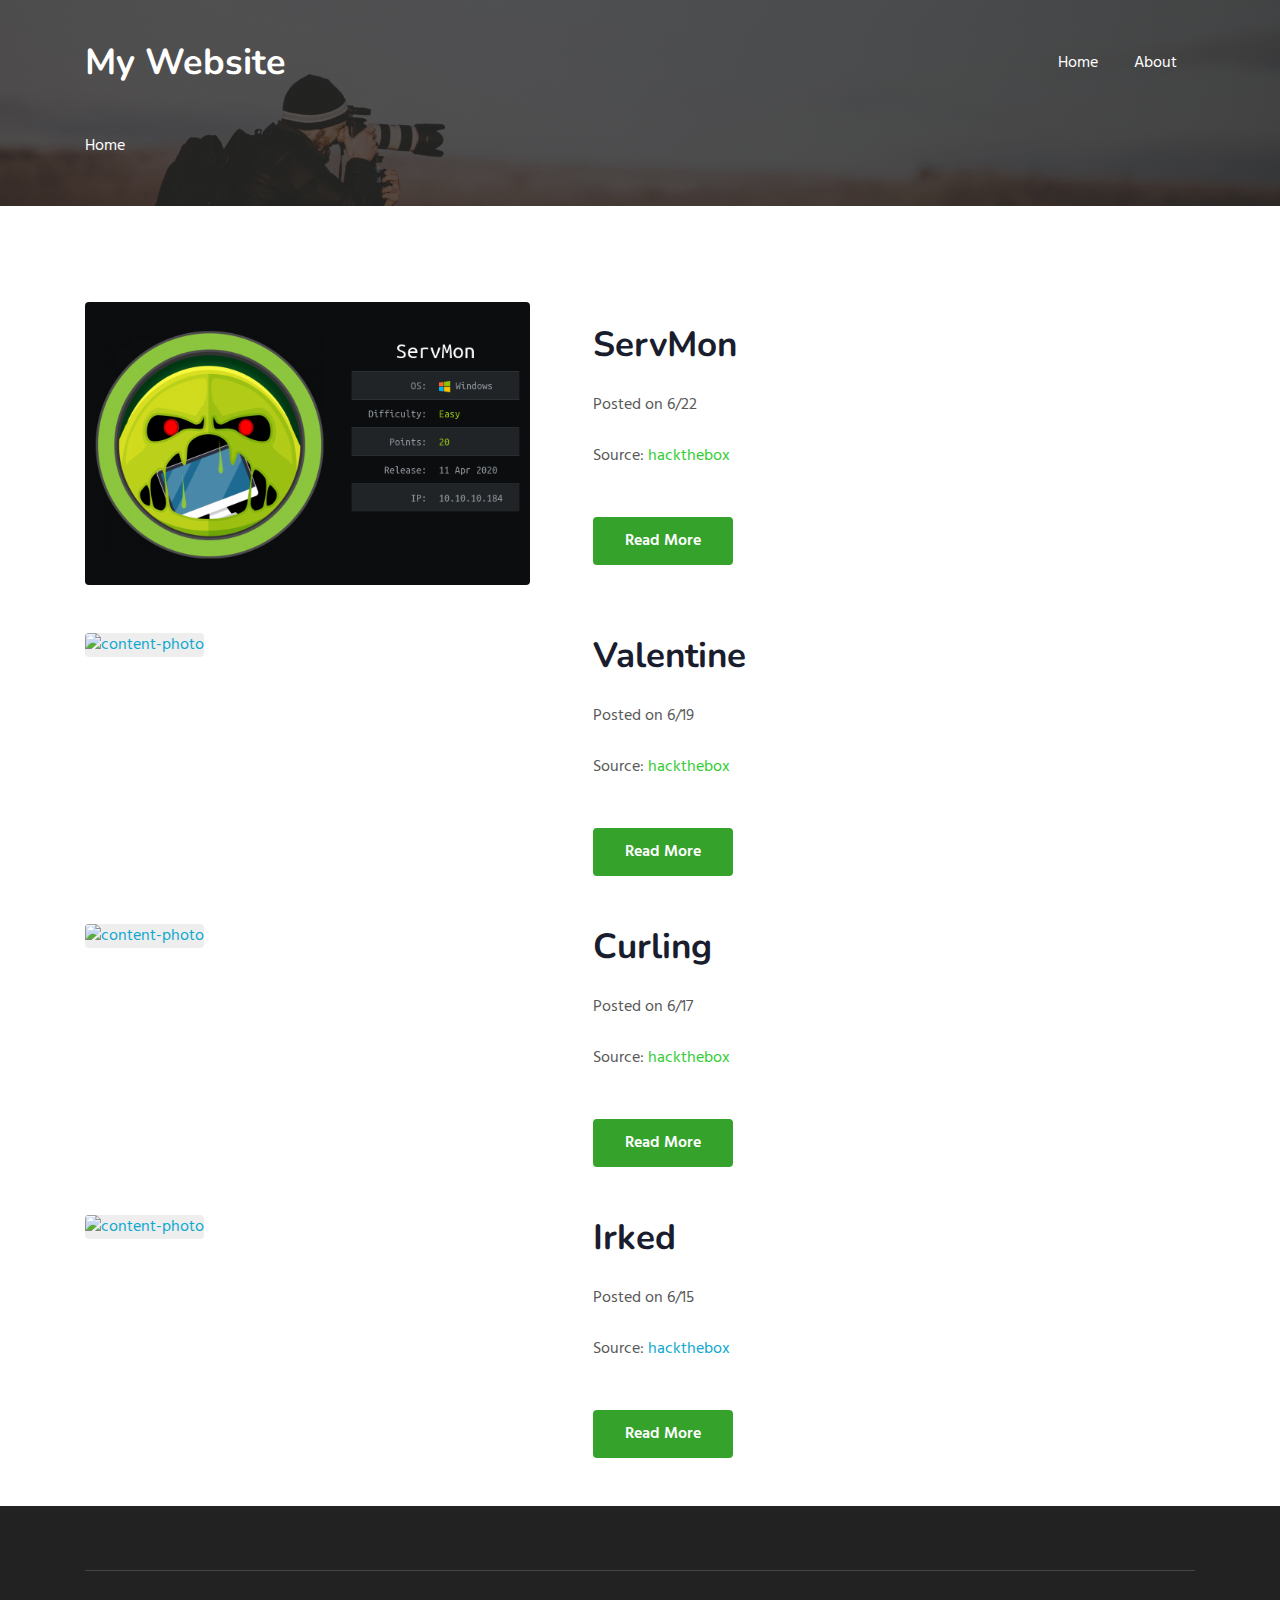
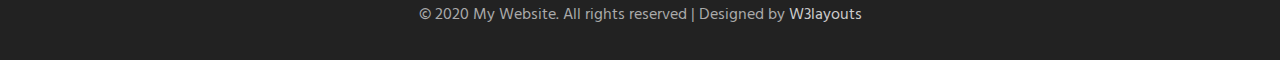
==== commit e3609f17: "Updated home" ====
--- a/index.html
+++ b/index.html
@@ -1,212 +1,191 @@
-<!--
-Author: W3layouts
-Author URL: http://w3layouts.com
--->
-<!doctype html>
-<html lang="en">
-  <head>
-    <!-- Required meta tags -->
-    <meta charset="utf-8">
-    <meta name="viewport" content="width=device-width, initial-scale=1, shrink-to-fit=no">
-
-    <title>My Website a Personal Portfolio Category Bootstrap Responsive Website Template | Home :: W3layouts</title>
-    <!-- web fonts -->
-    <link href="//fonts.googleapis.com/css?family=Nunito:400,600,700,800,900&display=swap" rel="stylesheet">
-    <link href="//fonts.googleapis.com/css?family=Hind&display=swap" rel="stylesheet">
-    <!-- //web fonts -->
-    <!-- Template CSS -->
-    <link rel="stylesheet" href="assets/css/style-starter.css">
-  </head>
-  <body>
-
-<section class="w3l-bootstrap-header">
-  <nav class="navbar navbar-expand-lg navbar-light py-lg-3 py-2">
-    <div class="container">
-      <a class="navbar-brand" href="index.html"> My Website</a>
-      <!-- if logo is image enable this   
-    <a class="navbar-brand" href="#index.html">
-        <img src="image-path" alt="Your logo" title="Your logo" style="height:35px;" />
-    </a> -->
-      <button class="navbar-toggler" type="button" data-toggle="collapse" data-target="#navbarSupportedContent"
-        aria-controls="navbarSupportedContent" aria-expanded="false" aria-label="Toggle navigation">
-        <span class="navbar-toggler-icon fa fa-bars"></span>
-      </button>
-
-      <div class="collapse navbar-collapse" id="navbarSupportedContent">
-        <ul class="navbar-nav ml-auto">
-          <li class="nav-item">
-            <a class="nav-link" href="index.html">Home</a>
-          </li>
-          <li class="nav-item">
-            <a class="nav-link" href="about.html">About</a>
-          </li>
-          <li class="nav-item">
-            <a class="nav-link" href="services.html">Services</a>
-          </li>
-         
-        
-          <li class="nav-item">
-            <a class="nav-link" href="contact.html">Contact</a>
-          </li>
-        </ul>
-        
-      </div>
-    </div>
-  </nav>
-</section>
- <!--  Main banner section -->
- <section class="w3l-main-banner" id="home">
-  <div class="companies20-content">
-    <div class="companies-wrapper">
-        <div class="item">
-         
-            <div class="slider-info banner-view text-center">
-              <div class="banner-info container">
-                <img src="assets/images/c1.jpg" alt="about image" class="img-fluid">
-                <h3 class="banner-text mt-5">Welcome to my blog
-                  </h3>
-                  <br>
-               
-              </div>
-            </div>
-          
-        </div>
-    </div>
-  </div>
-</section>
- <!--  //Main banner section -->
-<section class="w3l-about ">
-<div class="skills-bars py-5">
- <div class="container py-md-3">
-  <div class="heading text-center mx-auto">
-    <h3 class="head">Welcome To My Site</h3>
-    <p class="my-3 head"> Vestibulum ante ipsum primis in faucibus orci luctus et ultrices posuere cubilia Curae;
-      Nulla mollis dapibus nunc, ut rhoncus
-      turpis sodales quis. Integer sit amet mattis quam.Vestibulum ante ipsum primis in faucibus orci luctus et ultrices posuere cubilia Curae; Nulla mollis dapibus nunc</p>
-      
-    </div>
-<div class="row mt-5 pt-3">
-    <div class="col-lg-4 col-md-4 col-sm-6 skills-bar-grids mb-4 pb-2">
-        <h4>Design</h4>
-        <div class="progress">
-        <div class="progress-bar progress-bar-striped bg-color" role="progressbar" style="width: 50% ;height:4px;" aria-valuenow="50" aria-valuemin="0" aria-valuemax="100">
-      </div>
-    </div>
-</div>
-    <div class="col-lg-4 col-md-4 col-sm-6 skills-bar-grids mb-4 pb-2">
-        <h4>Marketing</h4>
-        <div class="progress">
-        <div class="progress-bar progress-bar-striped bg-color" role="progressbar" style="width: 80% ;height:4px;" aria-valuenow="50" aria-valuemin="0" aria-valuemax="100">
-      </div>
-    </div>
-</div>
-<div class="col-lg-4  col-md-4 col-sm-6 skills-bar-grids mb-4 pb-2">
-    <h4>Photography</h4>
-    <div class="progress">
-    <div class="progress-bar progress-bar-striped bg-color" role="progressbar" style="width: 60% ;height:4px;" aria-valuenow="50" aria-valuemin="0" aria-valuemax="100">
-  </div>
-</div>
-</div>
-<div class="col-lg-4  col-md-4 col-sm-6 skills-bar-grids mb-4 pb-2">
-    <h4>Branding</h4>
-    <div class="progress">
-    <div class="progress-bar progress-bar-striped bg-color" role="progressbar" style="width: 70% ;height:4px;" aria-valuenow="50" aria-valuemin="0" aria-valuemax="100">
-  </div>
-</div>
-</div>
-<div class="col-lg-4  col-md-4 col-sm-6 skills-bar-grids mb-4 pb-2">
-    <h4>Development</h4>
-    <div class="progress">
-    <div class="progress-bar progress-bar-striped bg-color" role="progressbar" style="width: 90% ;height:4px;" aria-valuenow="50" aria-valuemin="0" aria-valuemax="100">
-  </div>
-</div>
-</div>
-<div class="col-lg-4 col-md-4 col-sm-6 skills-bar-grids ">
-    <h4>SEO</h4>
-    <div class="progress">
-    <div class="progress-bar progress-bar-striped bg-color" role="progressbar" style="width: 80% ;height:4px;" aria-valuenow="50" aria-valuemin="0" aria-valuemax="100">
-  </div>
-</div>
-</div>
-
- </div>
- </div>
-</div>
- </section>
-<script src="assets/js/jquery-3.3.1.min.js"></script>
-<script src="assets/js/lightbox-plus-jquery.min.js"></script>
- 
- <!-- grids block 5 -->
- <section class="w3l-footer-29-main" id="footer">
-  <div class="footer-29 text-center">
-      <div class="container">
-        
-        <div class="main-social-footer-29">
-                    
-          <a href="#facebook" class="facebook"><span class="fa fa-facebook"></span></a>
-          <a href="#twitter" class="twitter"><span class="fa fa-twitter"></span></a>
-          <a href="#instagram" class="instagram"><span class="fa fa-instagram"></span></a>
-          <a href="#google-plus" class="google-plus"><span class="fa fa-google-plus"></span></a>
-          <a href="#linkedin" class="linkedin"><span class="fa fa-linkedin"></span></a>
-      </div>
-          <div class="bottom-copies text-center">
-              <p class="copy-footer-29">© 2020 My Website. All rights reserved | Designed by <a href="https://w3layouts.com">W3layouts</a></p>
-               
-          </div>
-      </div>
-  </div>
-   <!-- move top -->
-  <button onclick="topFunction()" id="movetop" title="Go to top">
-              <span class="fa fa-angle-up"></span>
-                 </button>
-                 <script>
-                     // When the user scrolls down 20px from the top of the document, show the button
-                     window.onscroll = function () {
-                         scrollFunction()
-                     };
-              
-                     function scrollFunction() {
-                         if (document.body.scrollTop > 20 || document.documentElement.scrollTop > 20) {
-                             document.getElementById("movetop").style.display = "block";
-                         } else {
-                             document.getElementById("movetop").style.display = "none";
-                         }
-                     }
-              
-                     // When the user clicks on the button, scroll to the top of the document
-                     function topFunction() {
-                         document.body.scrollTop = 0;
-                         document.documentElement.scrollTop = 0;
-                     }
-                 </script>
-                 <!-- /move top -->
-</section>
-<!-- // grids block 5 -->
-<script src="assets/js/jquery-3.3.1.min.js"></script>
-<!-- //footer-28 block -->
-</section>
-
-<script>
-    $(function () {
-      $('.navbar-toggler').click(function () {
-        $('body').toggleClass('noscroll');
-      })
-    });
-  </script>
-  <!-- jQuery first, then Popper.js, then Bootstrap JS -->
-  <script src="https://code.jquery.com/jquery-3.4.1.slim.min.js"
-    integrity="sha384-J6qa4849blE2+poT4WnyKhv5vZF5SrPo0iEjwBvKU7imGFAV0wwj1yYfoRSJoZ+n" crossorigin="anonymous">
-  </script>
-  
-  <script src="https://stackpath.bootstrapcdn.com/bootstrap/4.4.1/js/bootstrap.min.js"
-    integrity="sha384-wfSDF2E50Y2D1uUdj0O3uMBJnjuUD4Ih7YwaYd1iqfktj0Uod8GCExl3Og8ifwB6" crossorigin="anonymous">
-  </script>
-
-<!-- Smooth scrolling -->
-
-
-
-</body>
-
-</html>
-<!-- // grids block 5 -->
+<!--
+Author: W3layouts
+Author URL: http://w3layouts.com
+-->
+<!doctype html>
+<html lang="en">
+  <head>
+    <!-- Required meta tags -->
+    <meta charset="utf-8">
+    <meta name="viewport" content="width=device-width, initial-scale=1, shrink-to-fit=no">
+
+    <title>My Website </title>
+    <!-- web fonts -->
+    <link href="//fonts.googleapis.com/css?family=Nunito:400,600,700,800,900&display=swap" rel="stylesheet">
+    <link href="//fonts.googleapis.com/css?family=Hind&display=swap" rel="stylesheet">
+    <!-- //web fonts -->
+    <!-- Template CSS -->
+    <link rel="stylesheet" href="assets/css/style-starter.css">
+  </head>
+  <body>
+
+<section class="w3l-bootstrap-header">
+  <nav class="navbar navbar-expand-lg navbar-light py-lg-3 py-2">
+    <div class="container">
+      <a class="navbar-brand" href="index.html"> My Website</a>
+      <!-- if logo is image enable this   
+    <a class="navbar-brand" href="#index.html">
+        <img src="image-path" alt="Your logo" title="Your logo" style="height:35px;" />
+    </a> -->
+      <button class="navbar-toggler" type="button" data-toggle="collapse" data-target="#navbarSupportedContent"
+        aria-controls="navbarSupportedContent" aria-expanded="false" aria-label="Toggle navigation">
+        <span class="navbar-toggler-icon fa fa-bars"></span>
+      </button>
+
+      <div class="collapse navbar-collapse" id="navbarSupportedContent">
+        <ul class="navbar-nav ml-auto">
+          <li class="nav-item">
+            <a class="nav-link" href="index.html">Home</a>
+          </li>
+          <li class="nav-item">
+            <a class="nav-link" href="about.html">About</a>
+          </li>
+        </ul>
+        
+      </div>
+    </div>
+  </nav>
+</section>
+<section class="w3l-about-breadcrum">
+  <div class="breadcrum-bg">
+    <div class="container py-5">
+      <p><a href="/index.html">Home</a> <!&nbsp; / &nbsp; </p>
+     </div>
+  </div>
+</section>
+<!-- w3l-content-photo-5 -->
+<div class="w3l-content-photo-5 py-5" id="about">
+<div class="content-main pt-lg-5 pt-md-3 pb-0">
+		<div class="container">
+			<div class="row">
+				<div class="col-lg-5 content-photo">
+					<a href="#"><img src="Posts/Servmon/0.png" class="img-fluid" alt="content-photo"></a>
+				</div>
+				<div class="col-lg-7 content-left mt-lg-0 mt-5 pl-lg-5">
+					<h3>ServMon</h3>
+					<p class="mb-0">Posted on 6/22</p>
+          <p class="mb-0">Source: <a href="https://www.hackthebox.eu/" target="_blank" style="color: #33cc33"> hackthebox</a></p>
+					<a href="Posts/Servmon.html" class="btn-theme2 btn mt-lg-5 mt-4">Read More</a>
+				</div>
+			</div>
+		</div>
+	</div>
+	<div class="content-main pt-lg-5 pt-md-3 pb-0">
+		<div class="container">
+			<div class="row">
+				<div class="col-lg-5 content-photo">
+					<a href="#"><img src="Posts/Valentine/0.png" class="img-fluid" alt="content-photo"></a>
+				</div>
+				<div class="col-lg-7 content-left mt-lg-0 mt-5 pl-lg-5">
+					<h3>Valentine</h3>
+					<p class="mb-0">Posted on 6/19</p>
+          <p class="mb-0">Source: <a href="https://www.hackthebox.eu/" target="_blank" style="color: #33cc33"> hackthebox</a></p>
+					<a href="Posts/Valentine.html" class="btn-theme2 btn mt-lg-5 mt-4">Read More</a>
+				</div>
+			</div>
+		</div>
+	</div>
+  <div class="content-main pt-lg-5 pt-md-3 pb-0">
+		<div class="container">
+			<div class="row">
+				<div class="col-lg-5 content-photo">
+					<a href="#"><img src="Posts/Curling/0.png" class="img-fluid" alt="content-photo"></a>
+				</div>
+				<div class="col-lg-7 content-left mt-lg-0 mt-5 pl-lg-5">
+					<h3>Curling</h3>
+					<p class="mb-0">Posted on 6/17</p>
+          <p class="mb-0">Source: <a href="https://www.hackthebox.eu/" target="_blank" style="color: #33cc33"> hackthebox</a></p>
+					<a href="Posts/Curling.html" class="btn-theme2 btn mt-lg-5 mt-4">Read More</a>
+				</div>
+			</div>
+		</div>
+	</div>
+  <div class="content-main pt-lg-5 pt-md-3 pb-0">
+		<div class="container">
+			<div class="row">
+				<div class="col-lg-5 content-photo">
+					<a href="#"><img src="Posts/Irked/0.png" class="img-fluid" alt="content-photo"></a>
+				</div>
+				<div class="col-lg-7 content-left mt-lg-0 mt-5 pl-lg-5">
+					<h3>Irked</h3>
+					<p class="mb-0">Posted on 6/15</p>
+          <p class="mb-0">Source: <a href="https://www.hackthebox.eu/" target="_blank"> hackthebox</a></p>
+					<a href="Posts/Irked.html" class="btn-theme2 btn mt-lg-5 mt-4">Read More</a>
+				</div>
+			</div>
+		</div>
+	</div>
+</div>
+<!-- //w3l-content-photo-5 -->
+<!-- home page service grids -->
+
+<!-- //home page service grids -->
+
+ 
+ <!-- grids block 5 -->
+ <section class="w3l-footer-29-main" id="footer">
+  <div class="footer-29 text-center">
+      <div class="container">
+        
+          <div class="bottom-copies text-center">
+              <p class="copy-footer-29">© 2020 My Website. All rights reserved | Designed by <a href="https://w3layouts.com">W3layouts</a></p>
+               
+          </div>
+      </div>
+  </div>
+   <!-- move top -->
+  <button onclick="topFunction()" id="movetop" title="Go to top">
+              <span class="fa fa-angle-up"></span>
+                 </button>
+                 <script>
+                     // When the user scrolls down 20px from the top of the document, show the button
+                     window.onscroll = function () {
+                         scrollFunction()
+                     };
+              
+                     function scrollFunction() {
+                         if (document.body.scrollTop > 20 || document.documentElement.scrollTop > 20) {
+                             document.getElementById("movetop").style.display = "block";
+                         } else {
+                             document.getElementById("movetop").style.display = "none";
+                         }
+                     }
+              
+                     // When the user clicks on the button, scroll to the top of the document
+                     function topFunction() {
+                         document.body.scrollTop = 0;
+                         document.documentElement.scrollTop = 0;
+                     }
+                 </script>
+                 <!-- /move top -->
+</section>
+<!-- // grids block 5 -->
+<script src="assets/js/jquery-3.3.1.min.js"></script>
+<!-- //footer-28 block -->
+</section>
+
+<script>
+    $(function () {
+      $('.navbar-toggler').click(function () {
+        $('body').toggleClass('noscroll');
+      })
+    });
+  </script>
+  <!-- jQuery first, then Popper.js, then Bootstrap JS -->
+  <script src="https://code.jquery.com/jquery-3.4.1.slim.min.js"
+    integrity="sha384-J6qa4849blE2+poT4WnyKhv5vZF5SrPo0iEjwBvKU7imGFAV0wwj1yYfoRSJoZ+n" crossorigin="anonymous">
+  </script>
+  
+  <script src="https://stackpath.bootstrapcdn.com/bootstrap/4.4.1/js/bootstrap.min.js"
+    integrity="sha384-wfSDF2E50Y2D1uUdj0O3uMBJnjuUD4Ih7YwaYd1iqfktj0Uod8GCExl3Og8ifwB6" crossorigin="anonymous">
+  </script>
+
+<!-- Smooth scrolling -->
+
+
+
+</body>
+
+</html>
+<!-- // grids block 5 -->
+
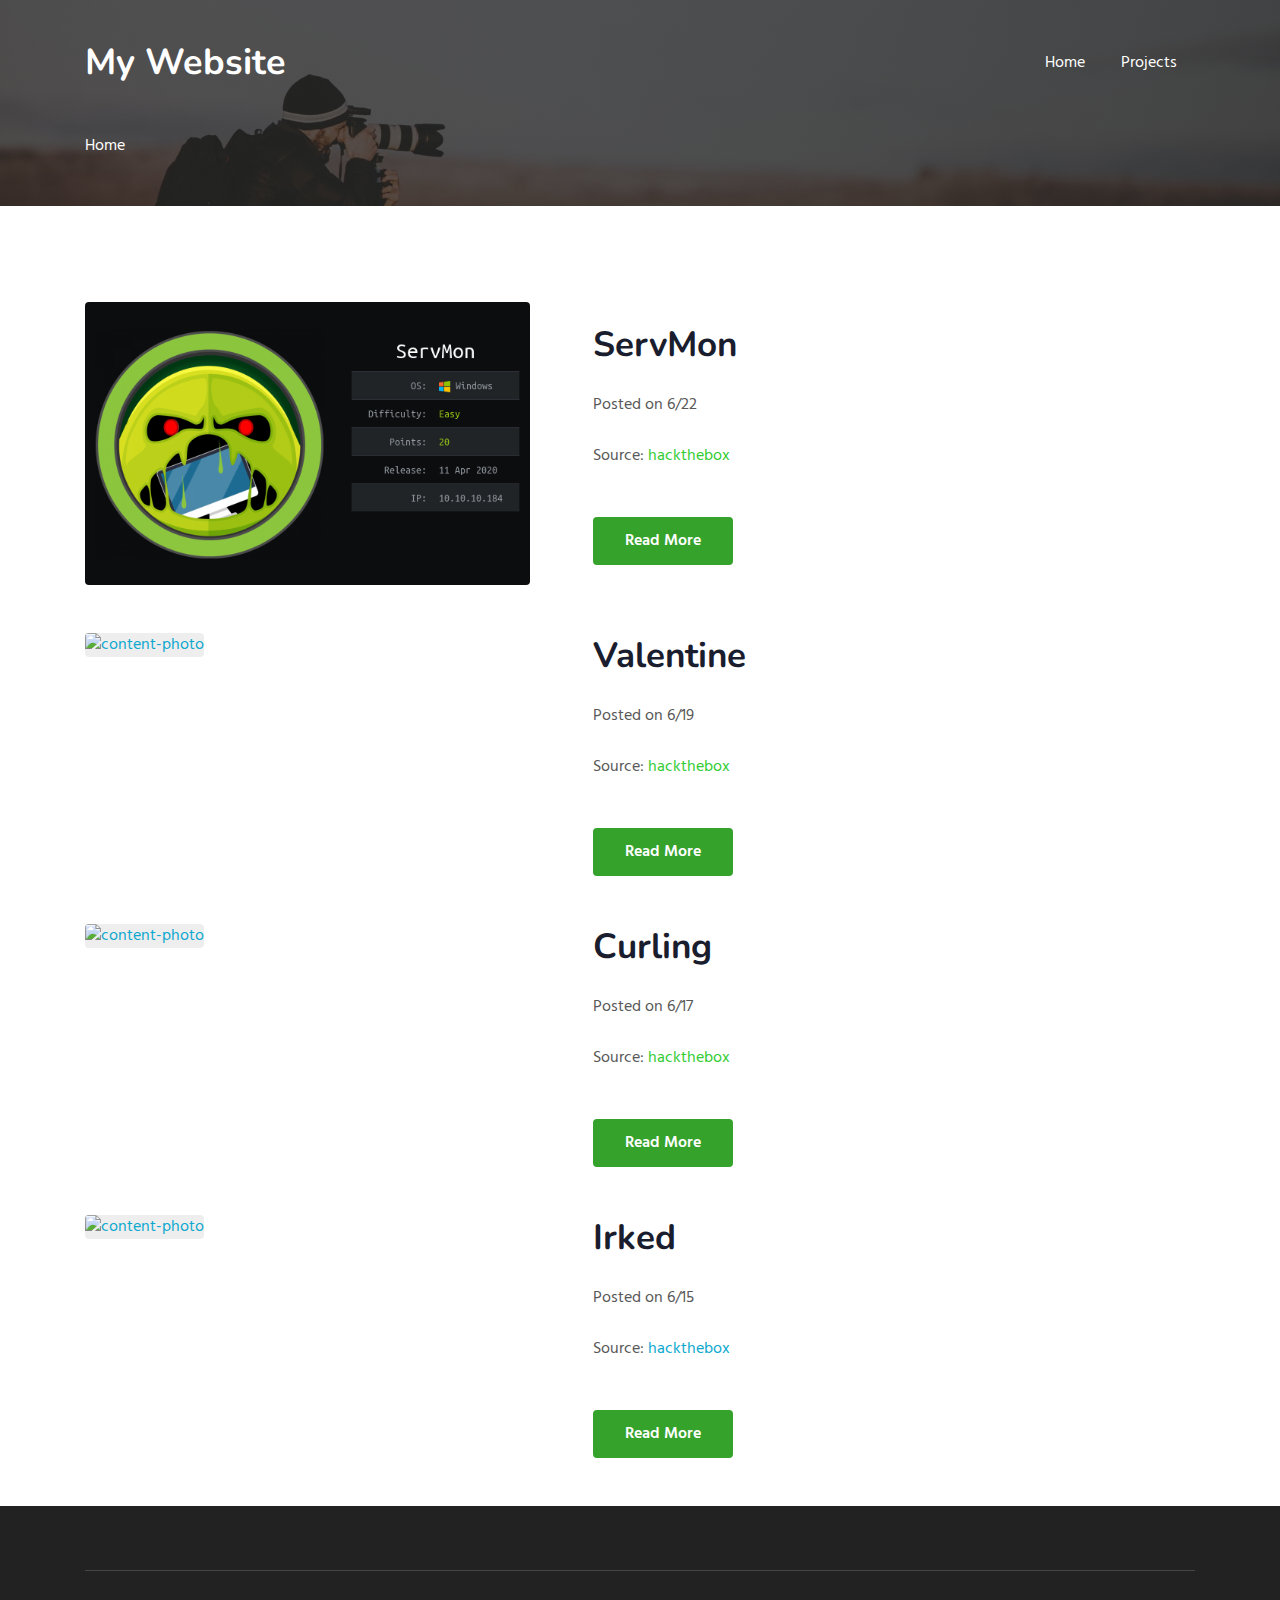
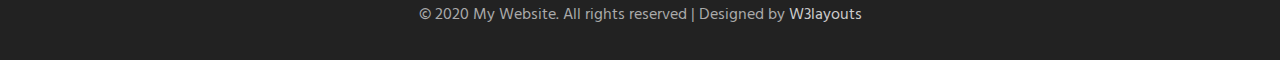
==== commit 3ca6820b: "Fixed links" ====
--- a/index.html
+++ b/index.html
@@ -38,7 +38,7 @@
             <a class="nav-link" href="index.html">Home</a>
           </li>
           <li class="nav-item">
-            <a class="nav-link" href="about.html">About</a>
+            <a class="nav-link" href="Projects.html">Projects</a>
           </li>
         </ul>
         
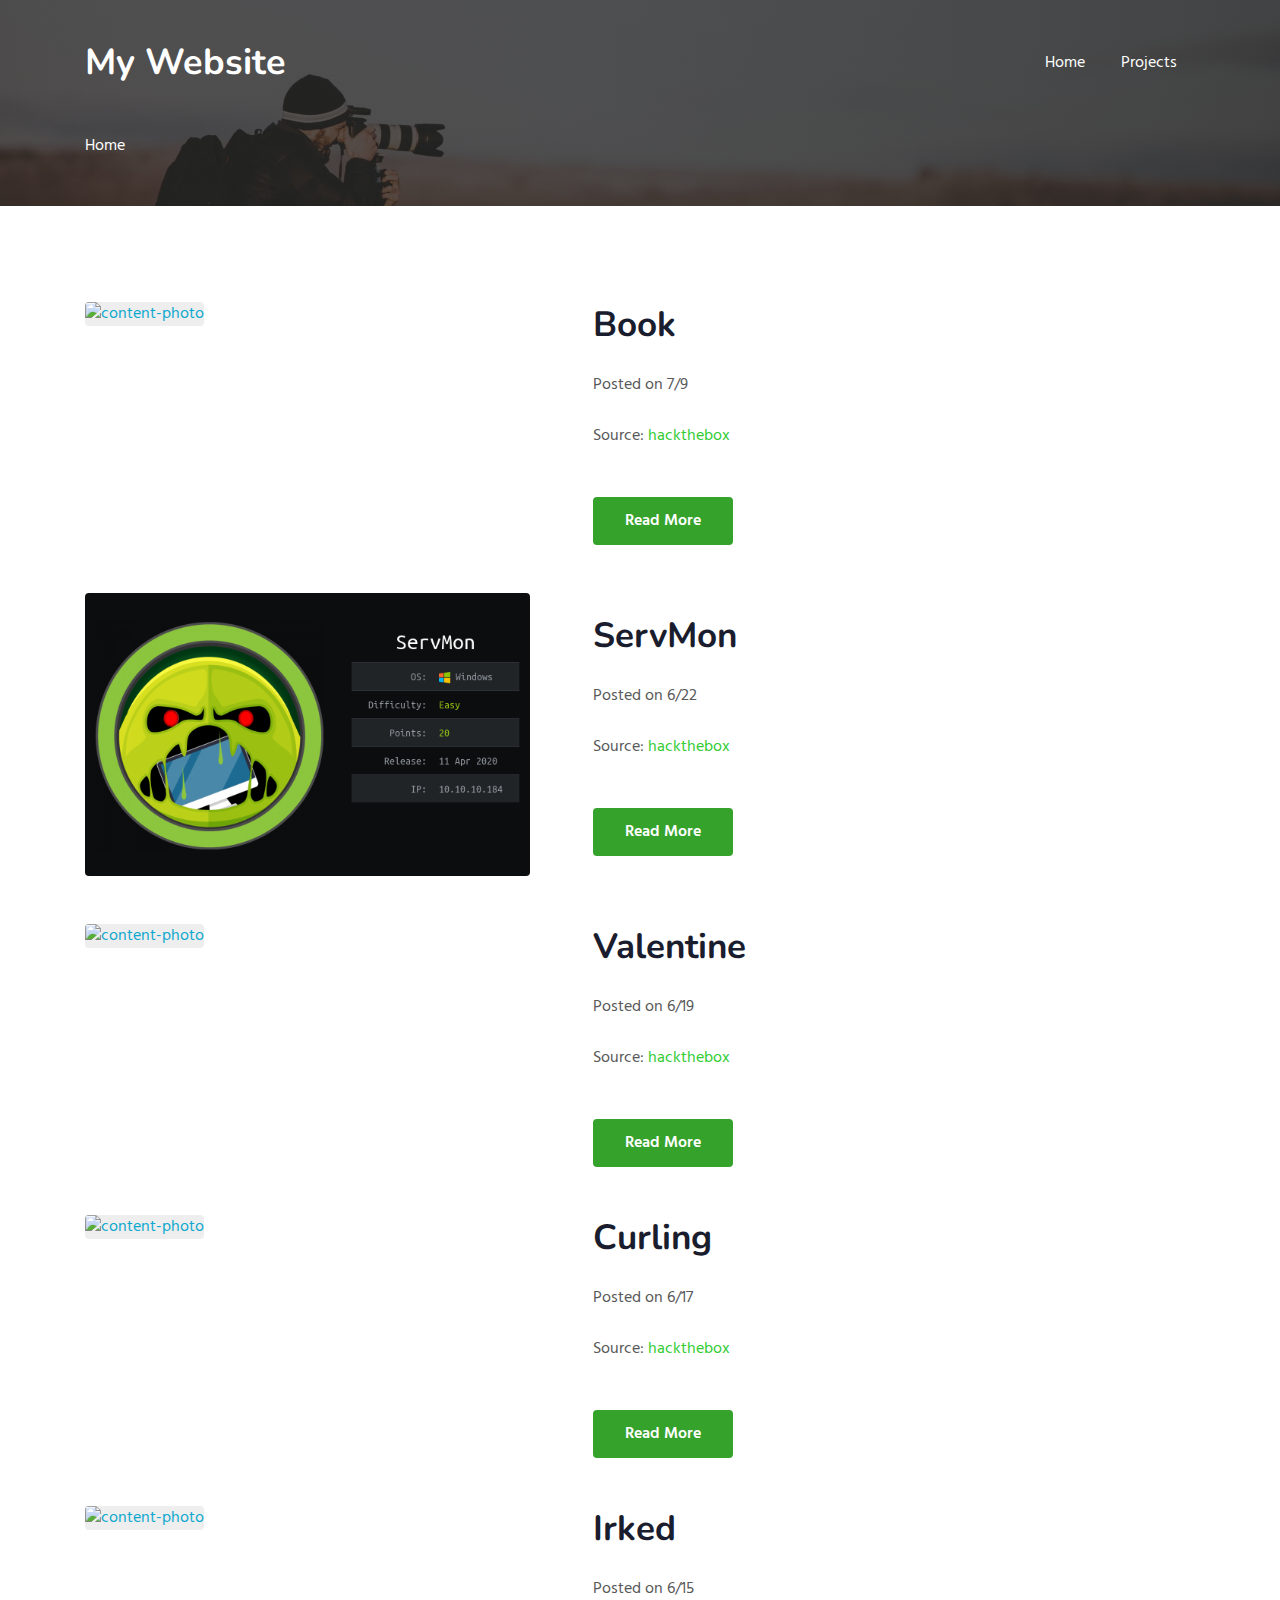
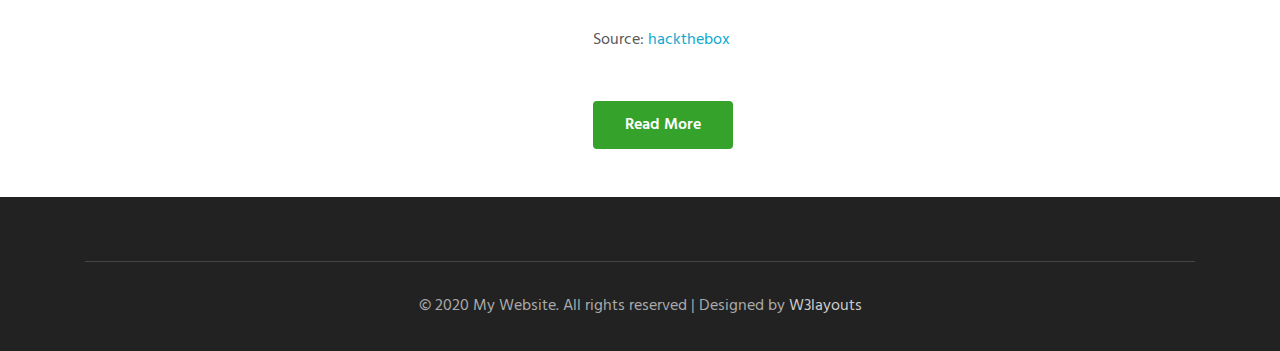
==== commit de206801: "fixed home page" ====
--- a/index.html
+++ b/index.html
@@ -55,6 +55,36 @@
 </section>
 <!-- w3l-content-photo-5 -->
 <div class="w3l-content-photo-5 py-5" id="about">
+  <!--div class="content-main pt-lg-5 pt-md-3 pb-0">
+		<div class="container">
+			<div class="row">
+				<div class="col-lg-5 content-photo">
+					<a href="#"><img src="Posts/Admirer/0.png" class="img-fluid" alt="content-photo"></a>
+				<div>
+				<div class="col-lg-7 content-left mt-lg-0 mt-5 pl-lg-5">
+					<!h3>Admirer</h3-->
+					<!--p class="mb-0">Posted on 7/9</p-->
+          <!--p class="mb-0">Source: <!a href="https://www.hackthebox.eu/" target="_blank" style="color: #33cc33"> hackthebox</a></p>
+					<!a href="Posts/Admirer.html.html" class="btn-theme2 btn mt-lg-5 mt-4">Read More</a>
+				</div>
+			</div>
+		</div>
+	</div-->
+  <div class="content-main pt-lg-5 pt-md-3 pb-0">
+		<div class="container">
+			<div class="row">
+				<div class="col-lg-5 content-photo">
+					<a href="#"><img src="Posts/Book/card.png" class="img-fluid" alt="content-photo"></a>
+				</div>
+				<div class="col-lg-7 content-left mt-lg-0 mt-5 pl-lg-5">
+					<h3>Book</h3>
+					<p class="mb-0">Posted on 7/9</p>
+          <p class="mb-0">Source: <a href="https://www.hackthebox.eu/" target="_blank" style="color: #33cc33"> hackthebox</a></p>
+					<a href="Posts/Book.html" class="btn-theme2 btn mt-lg-5 mt-4">Read More</a>
+				</div>
+			</div>
+		</div>
+	</div>
 <div class="content-main pt-lg-5 pt-md-3 pb-0">
 		<div class="container">
 			<div class="row">
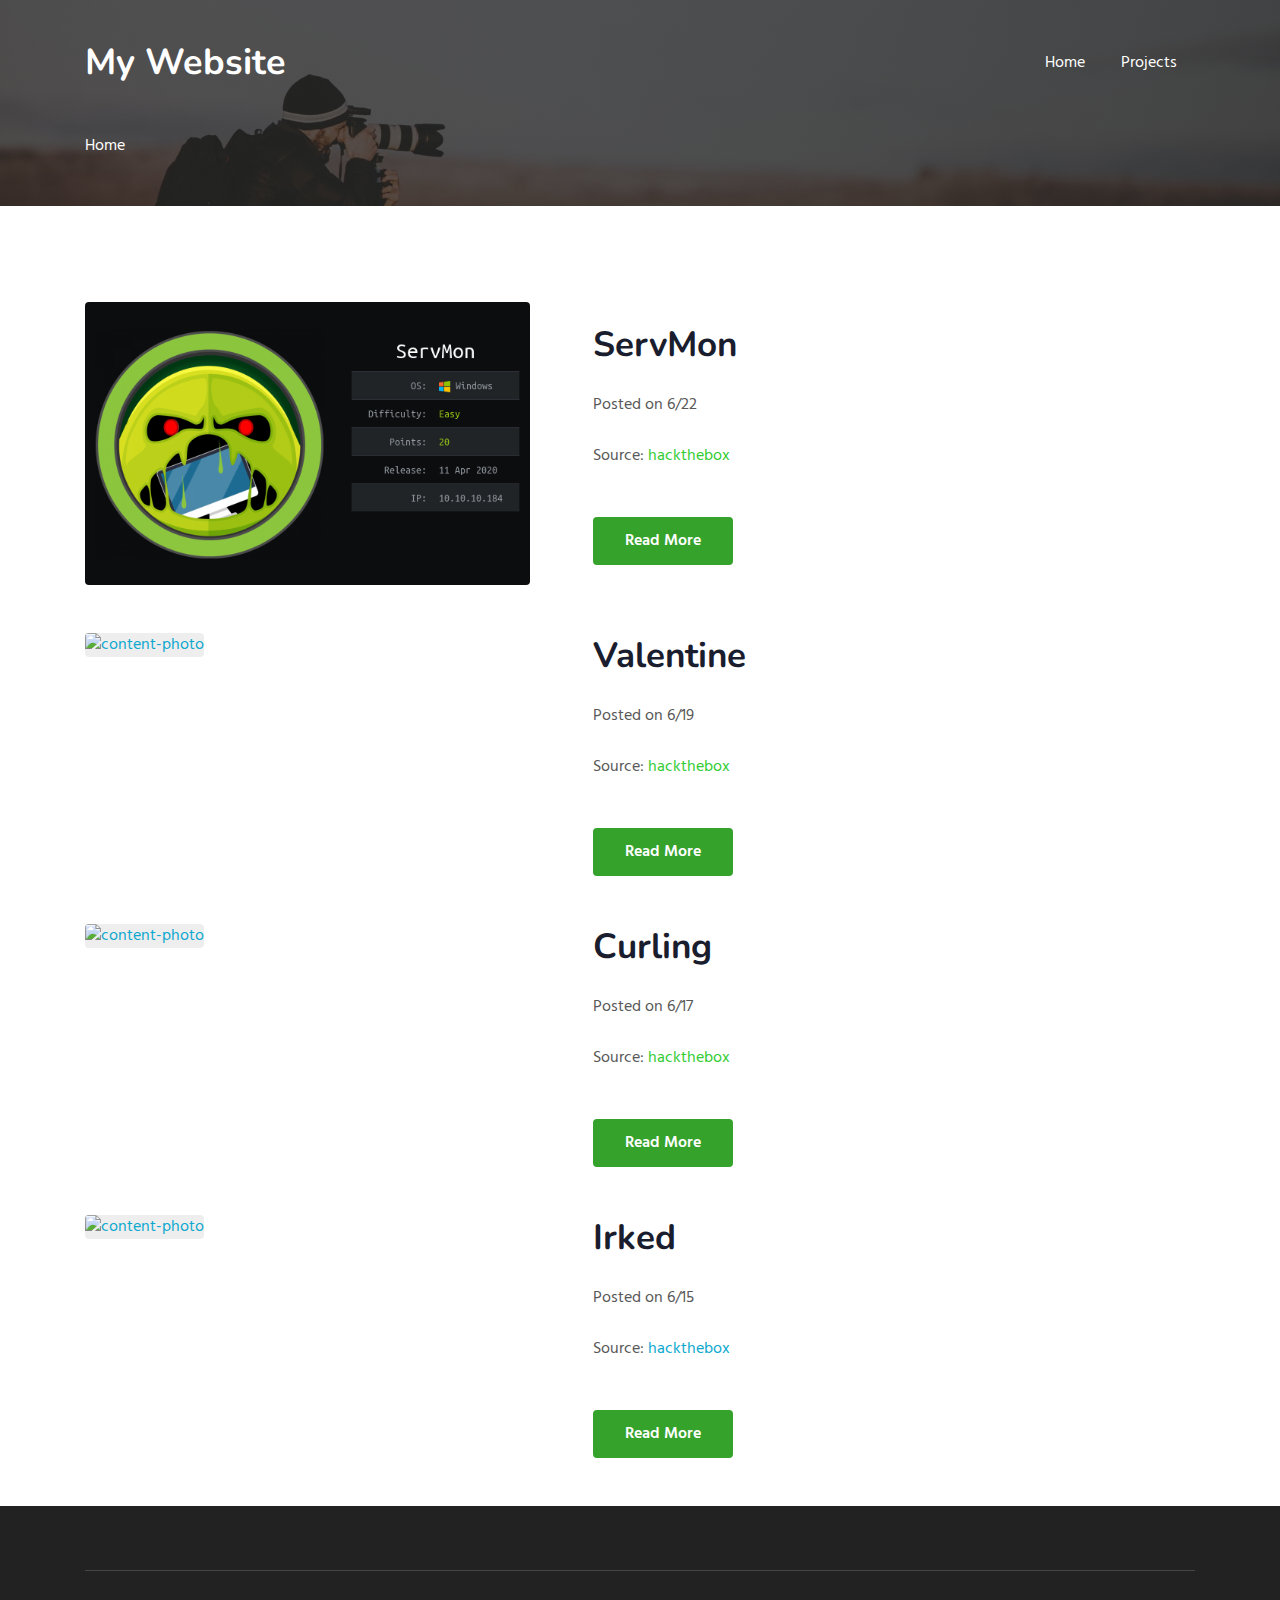
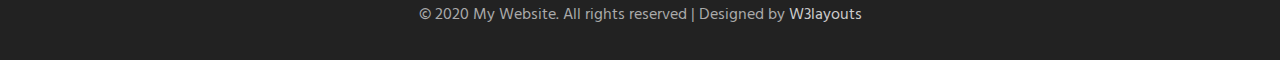
==== commit a68dbfec: "Changed Titles" ====
--- a/index.html
+++ b/index.html
@@ -9,7 +9,7 @@
     <meta charset="utf-8">
     <meta name="viewport" content="width=device-width, initial-scale=1, shrink-to-fit=no">
 
-    <title>My Website </title>
+    <title>My Website::Home </title>
     <!-- web fonts -->
     <link href="//fonts.googleapis.com/css?family=Nunito:400,600,700,800,900&display=swap" rel="stylesheet">
     <link href="//fonts.googleapis.com/css?family=Hind&display=swap" rel="stylesheet">
@@ -55,36 +55,6 @@
 </section>
 <!-- w3l-content-photo-5 -->
 <div class="w3l-content-photo-5 py-5" id="about">
-  <!--div class="content-main pt-lg-5 pt-md-3 pb-0">
-		<div class="container">
-			<div class="row">
-				<div class="col-lg-5 content-photo">
-					<a href="#"><img src="Posts/Admirer/0.png" class="img-fluid" alt="content-photo"></a>
-				<div>
-				<div class="col-lg-7 content-left mt-lg-0 mt-5 pl-lg-5">
-					<!h3>Admirer</h3-->
-					<!--p class="mb-0">Posted on 7/9</p-->
-          <!--p class="mb-0">Source: <!a href="https://www.hackthebox.eu/" target="_blank" style="color: #33cc33"> hackthebox</a></p>
-					<!a href="Posts/Admirer.html.html" class="btn-theme2 btn mt-lg-5 mt-4">Read More</a>
-				</div>
-			</div>
-		</div>
-	</div-->
-  <div class="content-main pt-lg-5 pt-md-3 pb-0">
-		<div class="container">
-			<div class="row">
-				<div class="col-lg-5 content-photo">
-					<a href="#"><img src="Posts/Book/card.png" class="img-fluid" alt="content-photo"></a>
-				</div>
-				<div class="col-lg-7 content-left mt-lg-0 mt-5 pl-lg-5">
-					<h3>Book</h3>
-					<p class="mb-0">Posted on 7/9</p>
-          <p class="mb-0">Source: <a href="https://www.hackthebox.eu/" target="_blank" style="color: #33cc33"> hackthebox</a></p>
-					<a href="Posts/Book.html" class="btn-theme2 btn mt-lg-5 mt-4">Read More</a>
-				</div>
-			</div>
-		</div>
-	</div>
 <div class="content-main pt-lg-5 pt-md-3 pb-0">
 		<div class="container">
 			<div class="row">
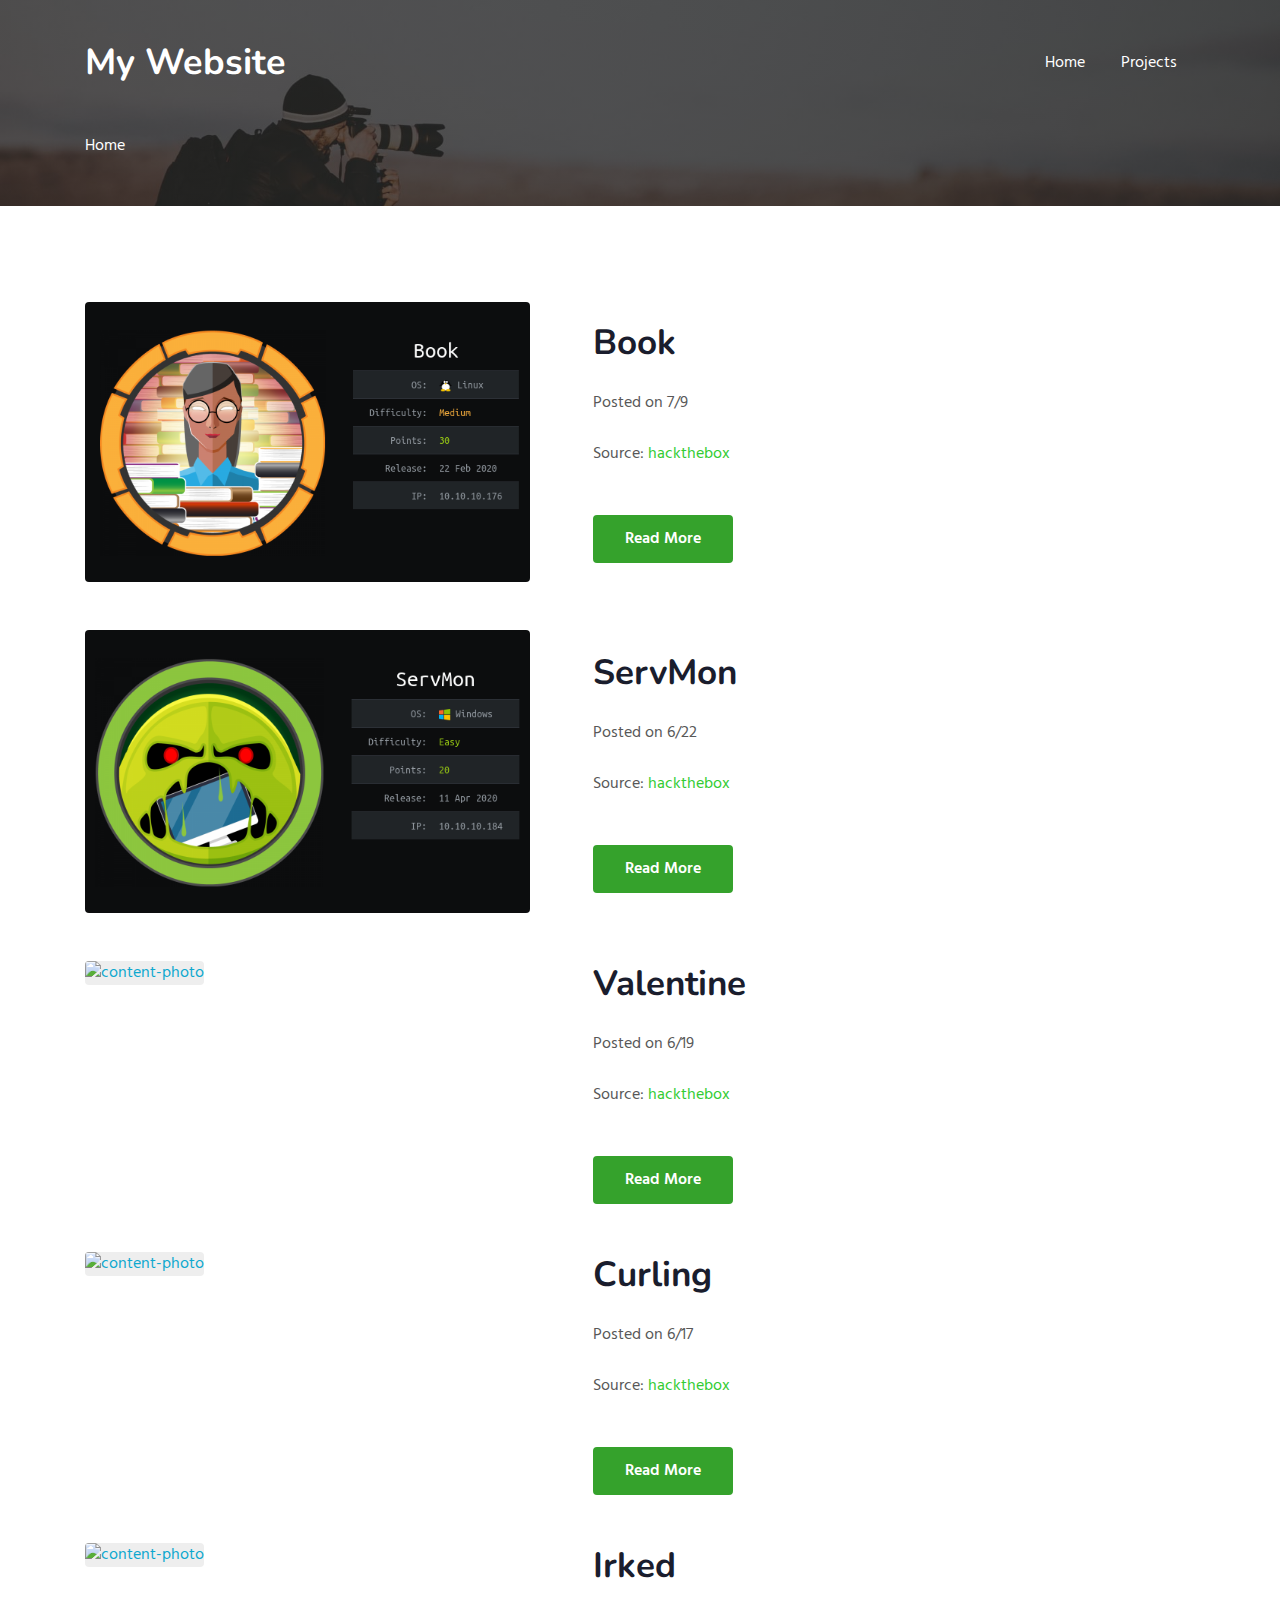
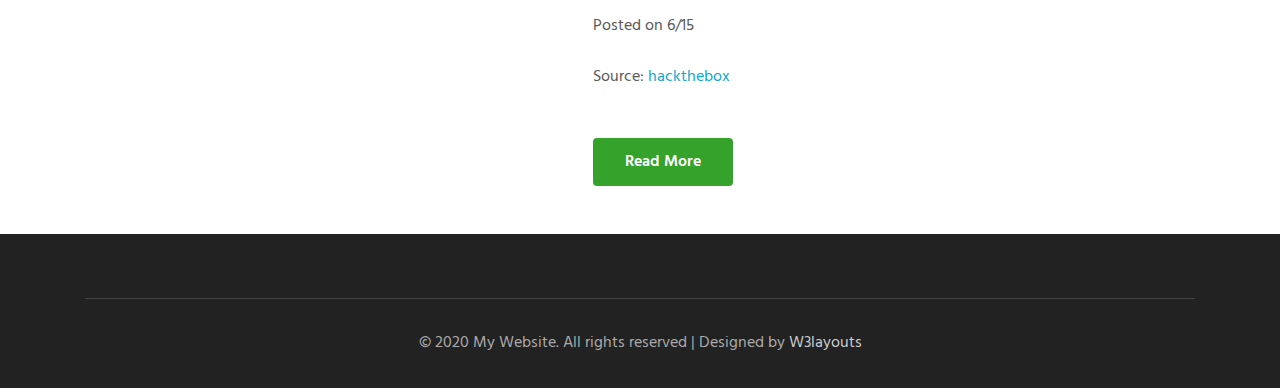
==== commit a9e8503d: "Merge branch 'master' of github.com:ssheth7/ssheth7.github.io" ====
--- a/index.html
+++ b/index.html
@@ -55,6 +55,36 @@
 </section>
 <!-- w3l-content-photo-5 -->
 <div class="w3l-content-photo-5 py-5" id="about">
+  <!--div class="content-main pt-lg-5 pt-md-3 pb-0">
+		<div class="container">
+			<div class="row">
+				<div class="col-lg-5 content-photo">
+					<a href="#"><img src="Posts/Admirer/0.png" class="img-fluid" alt="content-photo"></a>
+				<div>
+				<div class="col-lg-7 content-left mt-lg-0 mt-5 pl-lg-5">
+					<!h3>Admirer</h3-->
+					<!--p class="mb-0">Posted on 7/9</p-->
+          <!--p class="mb-0">Source: <!a href="https://www.hackthebox.eu/" target="_blank" style="color: #33cc33"> hackthebox</a></p>
+					<!a href="Posts/Admirer.html.html" class="btn-theme2 btn mt-lg-5 mt-4">Read More</a>
+				</div>
+			</div>
+		</div>
+	</div-->
+  <div class="content-main pt-lg-5 pt-md-3 pb-0">
+		<div class="container">
+			<div class="row">
+				<div class="col-lg-5 content-photo">
+					<a href="#"><img src="Posts/Book/card.png" class="img-fluid" alt="content-photo"></a>
+				</div>
+				<div class="col-lg-7 content-left mt-lg-0 mt-5 pl-lg-5">
+					<h3>Book</h3>
+					<p class="mb-0">Posted on 7/9</p>
+          <p class="mb-0">Source: <a href="https://www.hackthebox.eu/" target="_blank" style="color: #33cc33"> hackthebox</a></p>
+					<a href="Posts/Book.html" class="btn-theme2 btn mt-lg-5 mt-4">Read More</a>
+				</div>
+			</div>
+		</div>
+	</div>
 <div class="content-main pt-lg-5 pt-md-3 pb-0">
 		<div class="container">
 			<div class="row">
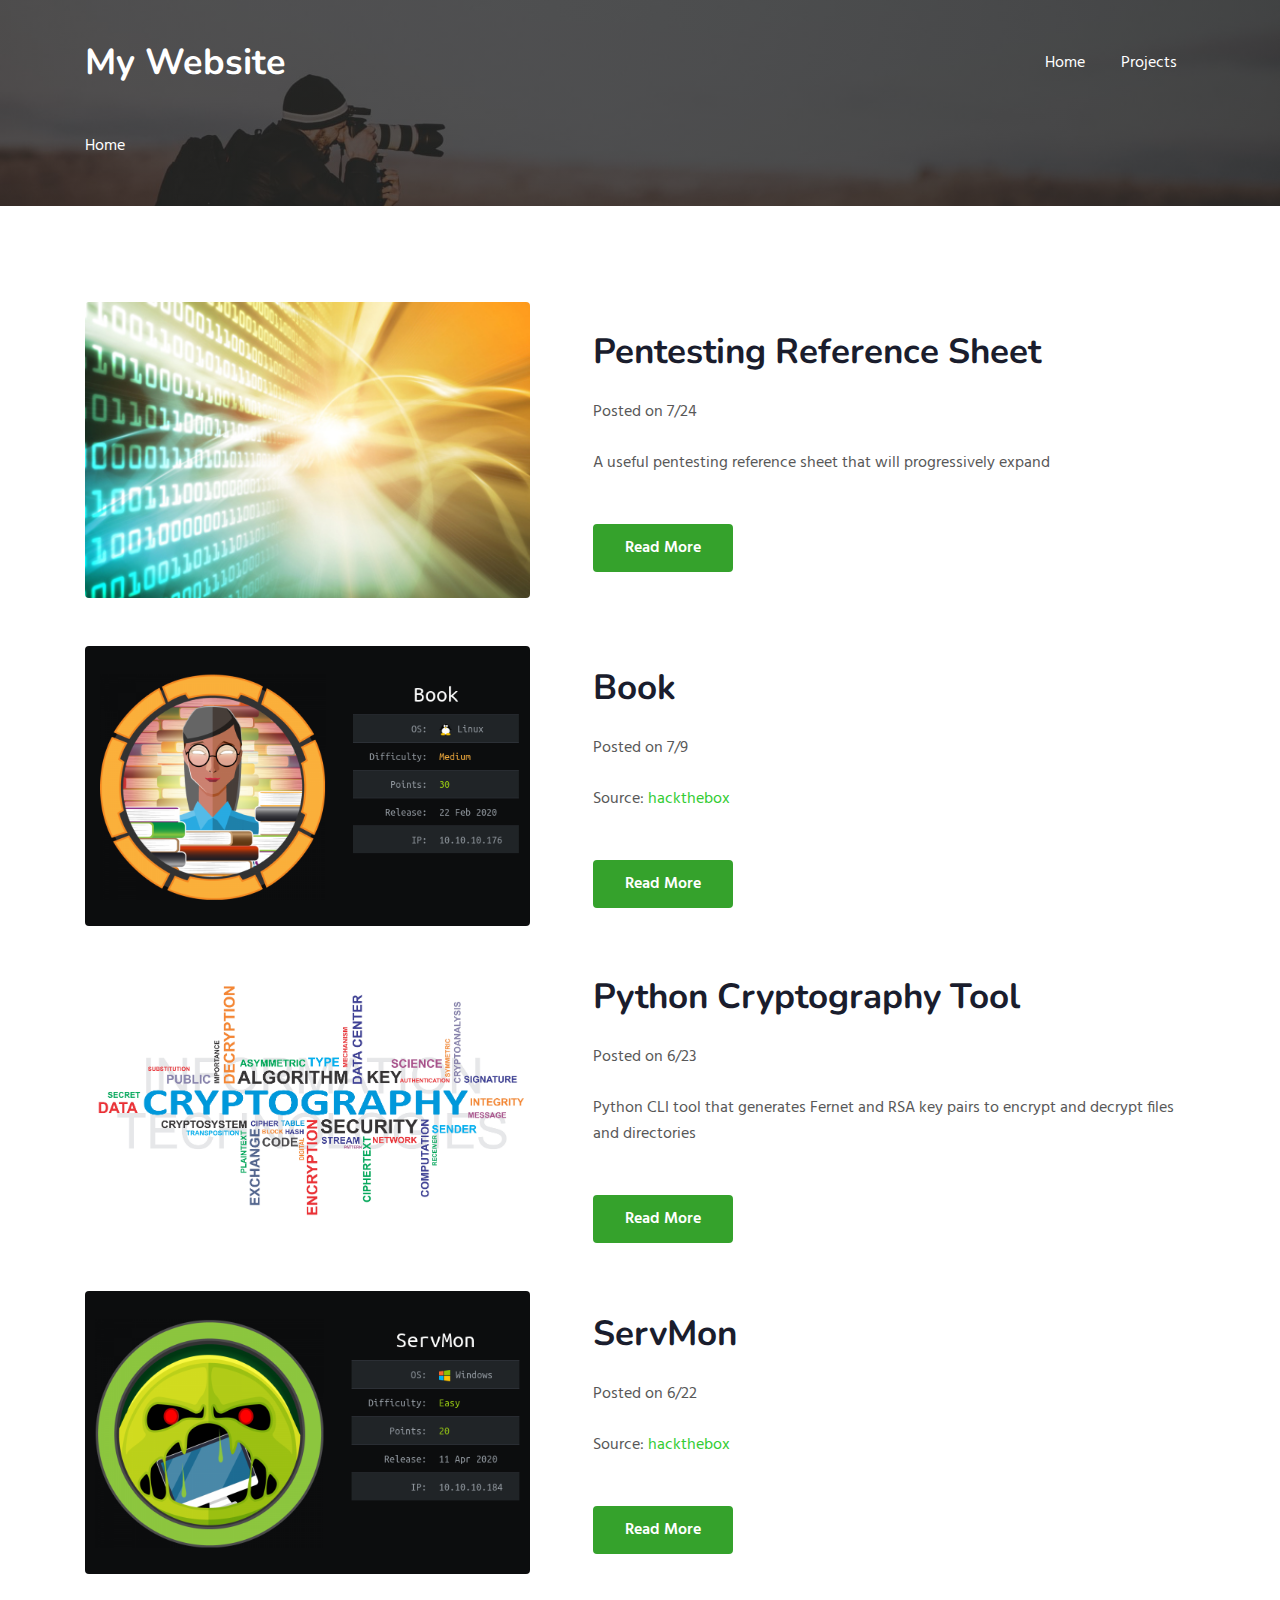
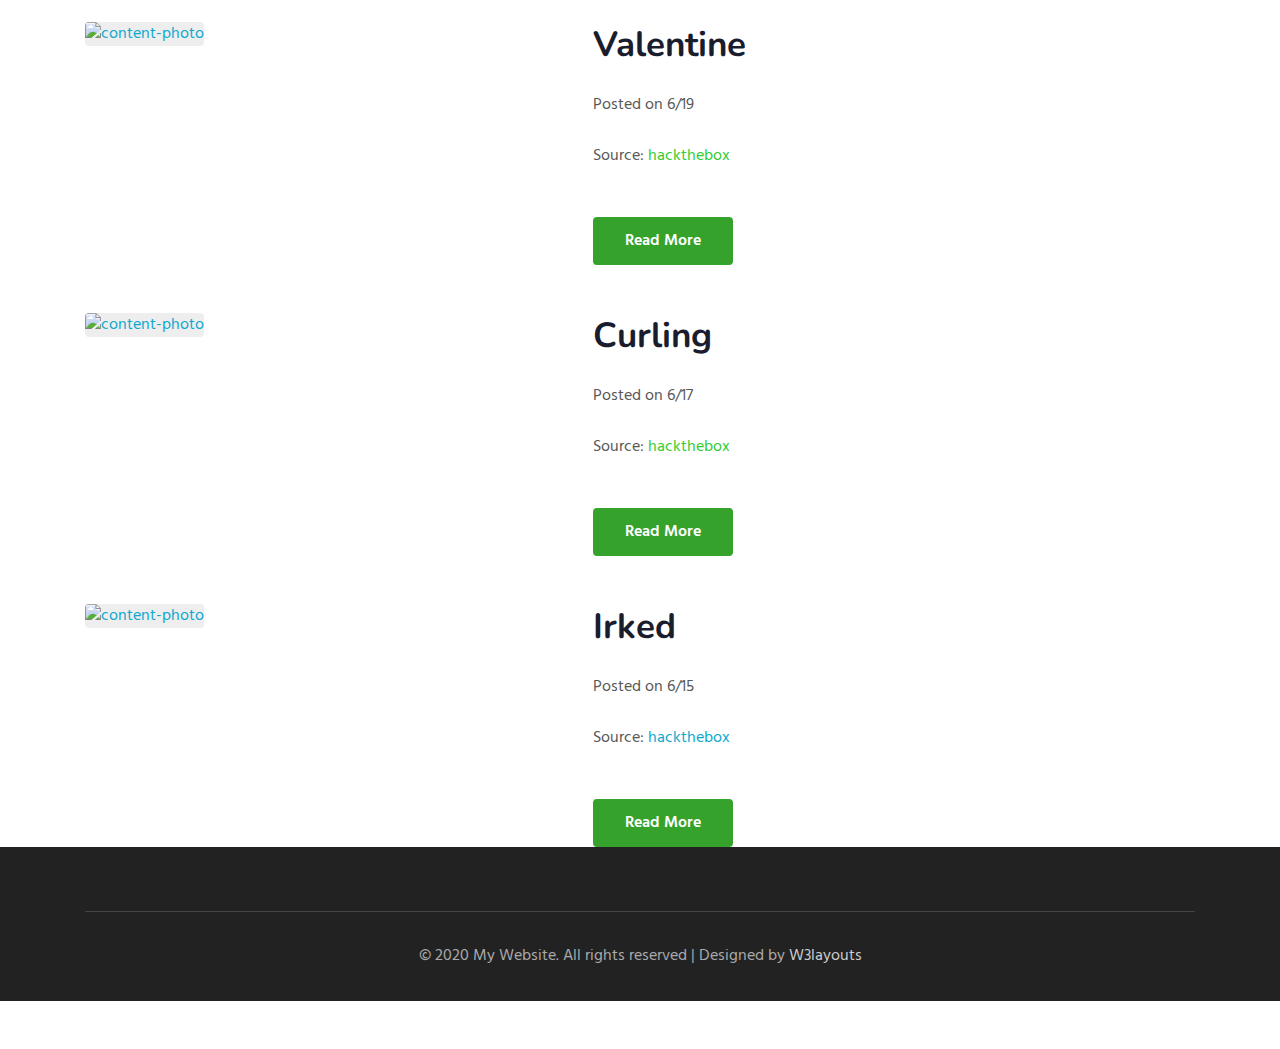
==== commit 3d18977f: "Added referencesheet" ====
--- a/index.html
+++ b/index.html
@@ -74,6 +74,21 @@
 		<div class="container">
 			<div class="row">
 				<div class="col-lg-5 content-photo">
+					<a href="#"><img src="Posts/Referencesheet/0.jpeg" class="img-fluid" alt="content-photo"></a>
+				</div>
+				<div class="col-lg-7 content-left mt-lg-0 mt-5 pl-lg-5">
+					<h3>Pentesting Reference Sheet</h3>
+					<p class="mb-0">Posted on 7/24</p>
+          <p class="mb-0"> A useful pentesting reference sheet that will progressively expand</p>
+					<a href="Posts/referencesheet.html" class="btn-theme2 btn mt-lg-5 mt-4">Read More</a>
+				</div>
+			</div>
+		</div>
+	</div>
+  <div class="content-main pt-lg-5 pt-md-3 pb-0">
+		<div class="container">
+			<div class="row">
+				<div class="col-lg-5 content-photo">
 					<a href="#"><img src="Posts/Book/card.png" class="img-fluid" alt="content-photo"></a>
 				</div>
 				<div class="col-lg-7 content-left mt-lg-0 mt-5 pl-lg-5">
@@ -85,6 +100,20 @@
 			</div>
 		</div>
 	</div>
+  <div class="content-main pt-lg-5 pt-md-3 pb-0">
+		<div class="container">
+			<div class="row">
+				<div class="col-lg-5 content-photo">
+					<a href="#"><img src="Posts/Cryptography/0.png" class="img-fluid" alt="content-photo"></a>
+				</div>
+				<div class="col-lg-7 content-left mt-lg-0 mt-5 pl-lg-5">
+					<h3>Python Cryptography Tool</h3>
+					<p class="mb-0">Posted on 6/23</p>
+          <p class="mb-0">Python CLI tool that generates Fernet and RSA key pairs to encrypt and decrypt files and directories</p>
+					<a href="/Posts/Cryptography.html" class="btn-theme2 btn mt-lg-5 mt-4">Read More</a>
+				</div>  
+			</div>
+		</div>
 <div class="content-main pt-lg-5 pt-md-3 pb-0">
 		<div class="container">
 			<div class="row">
